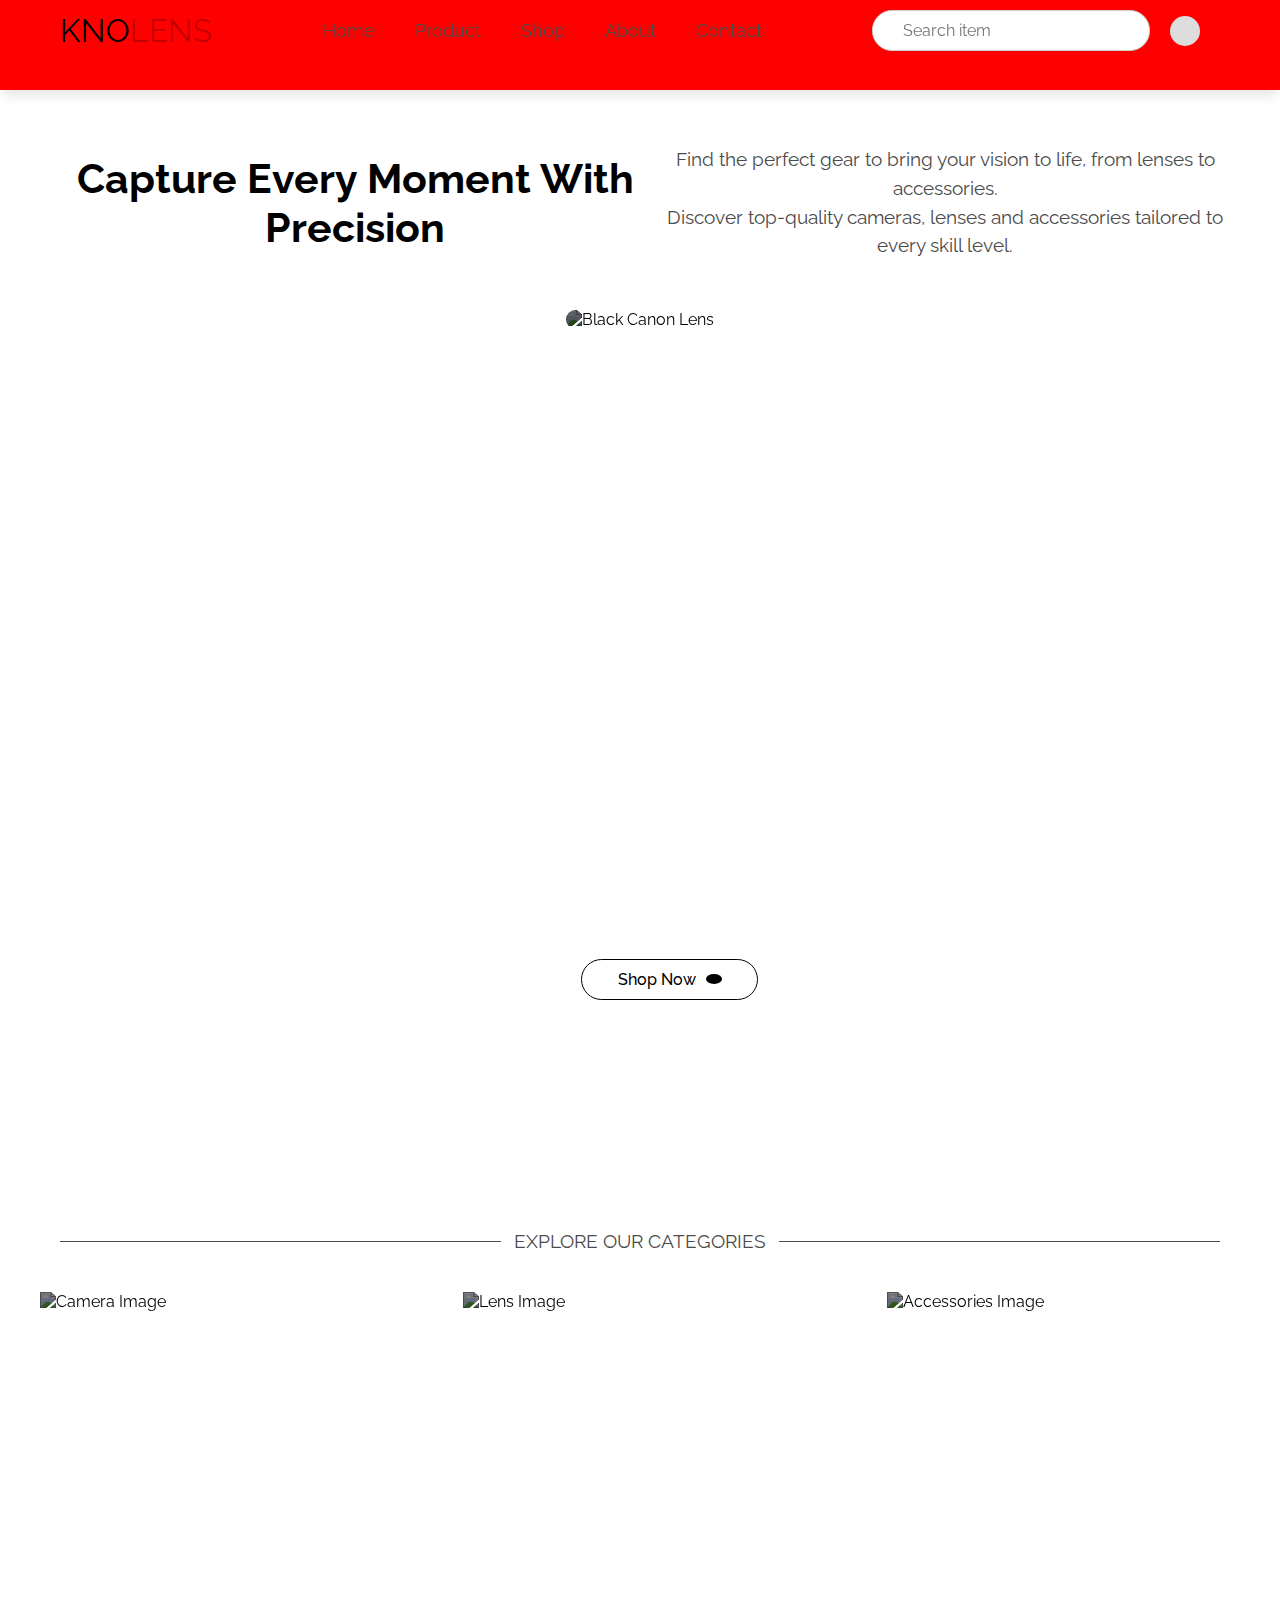
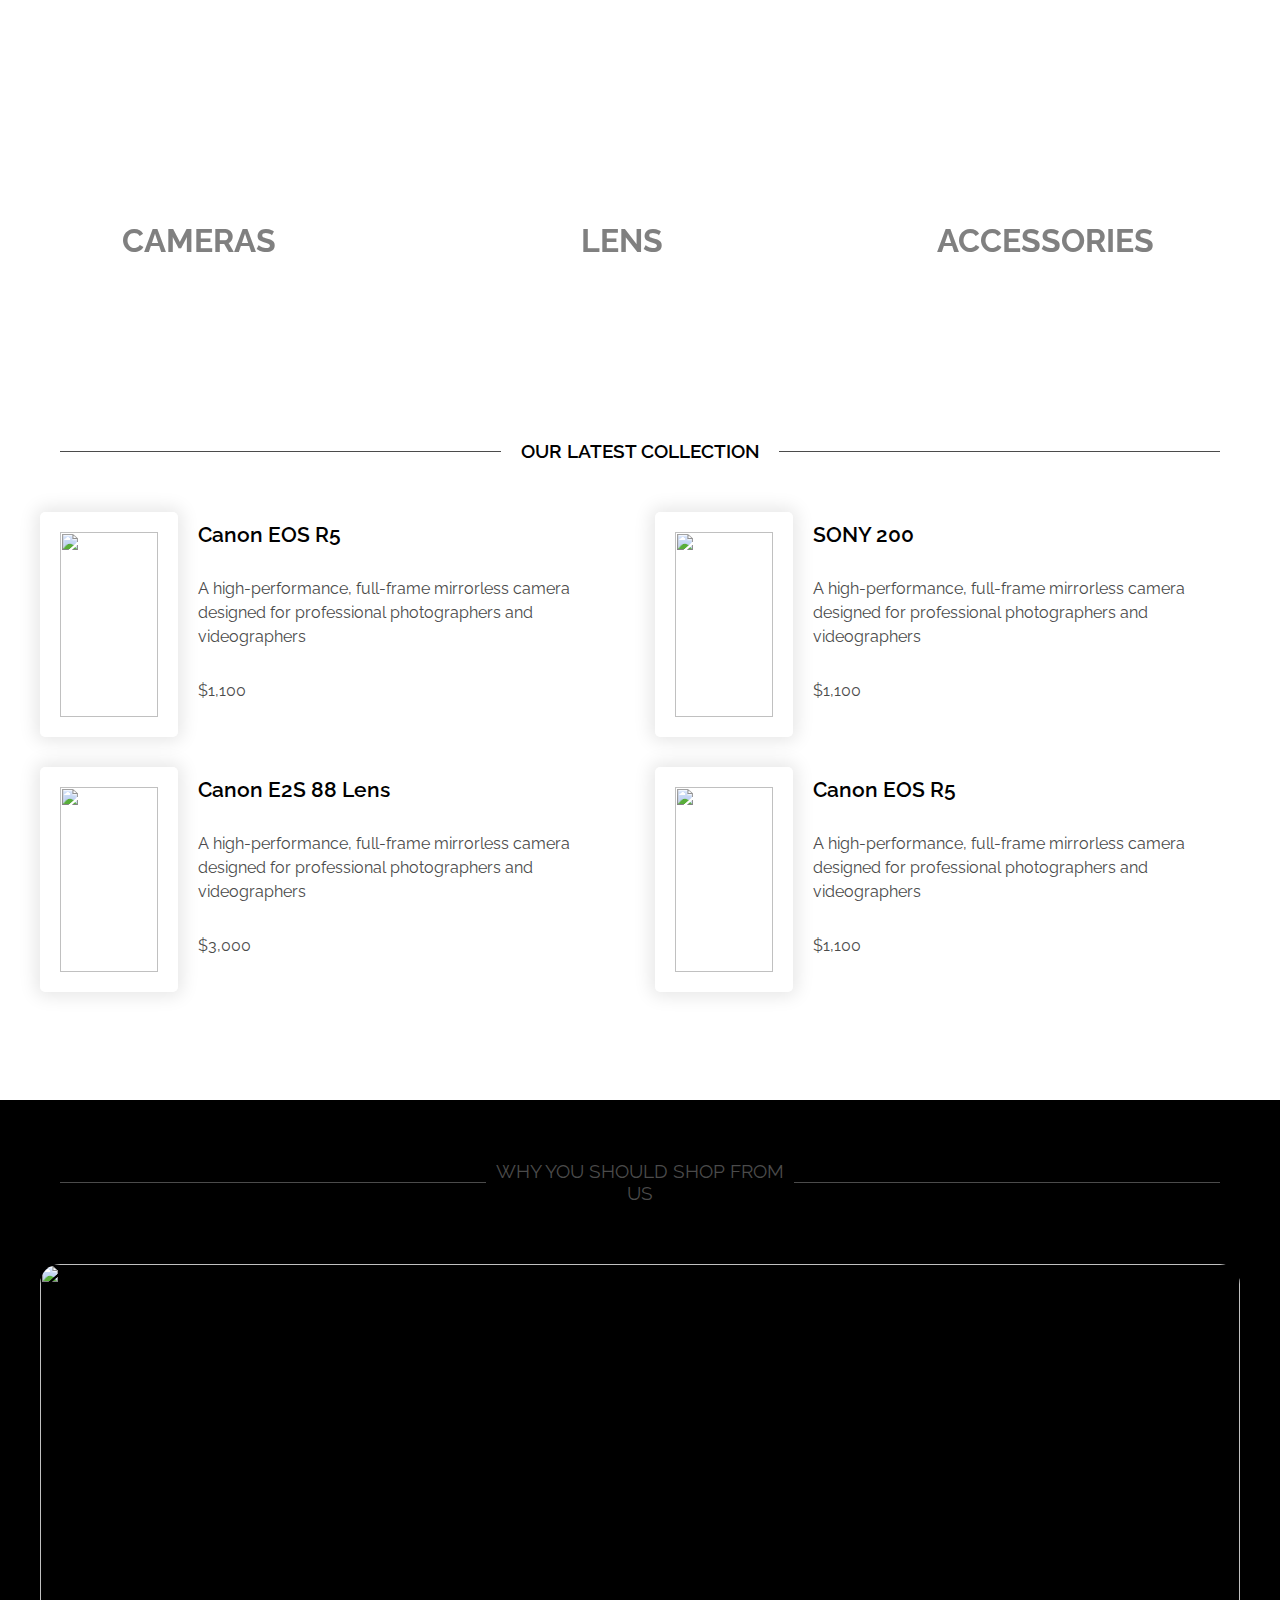
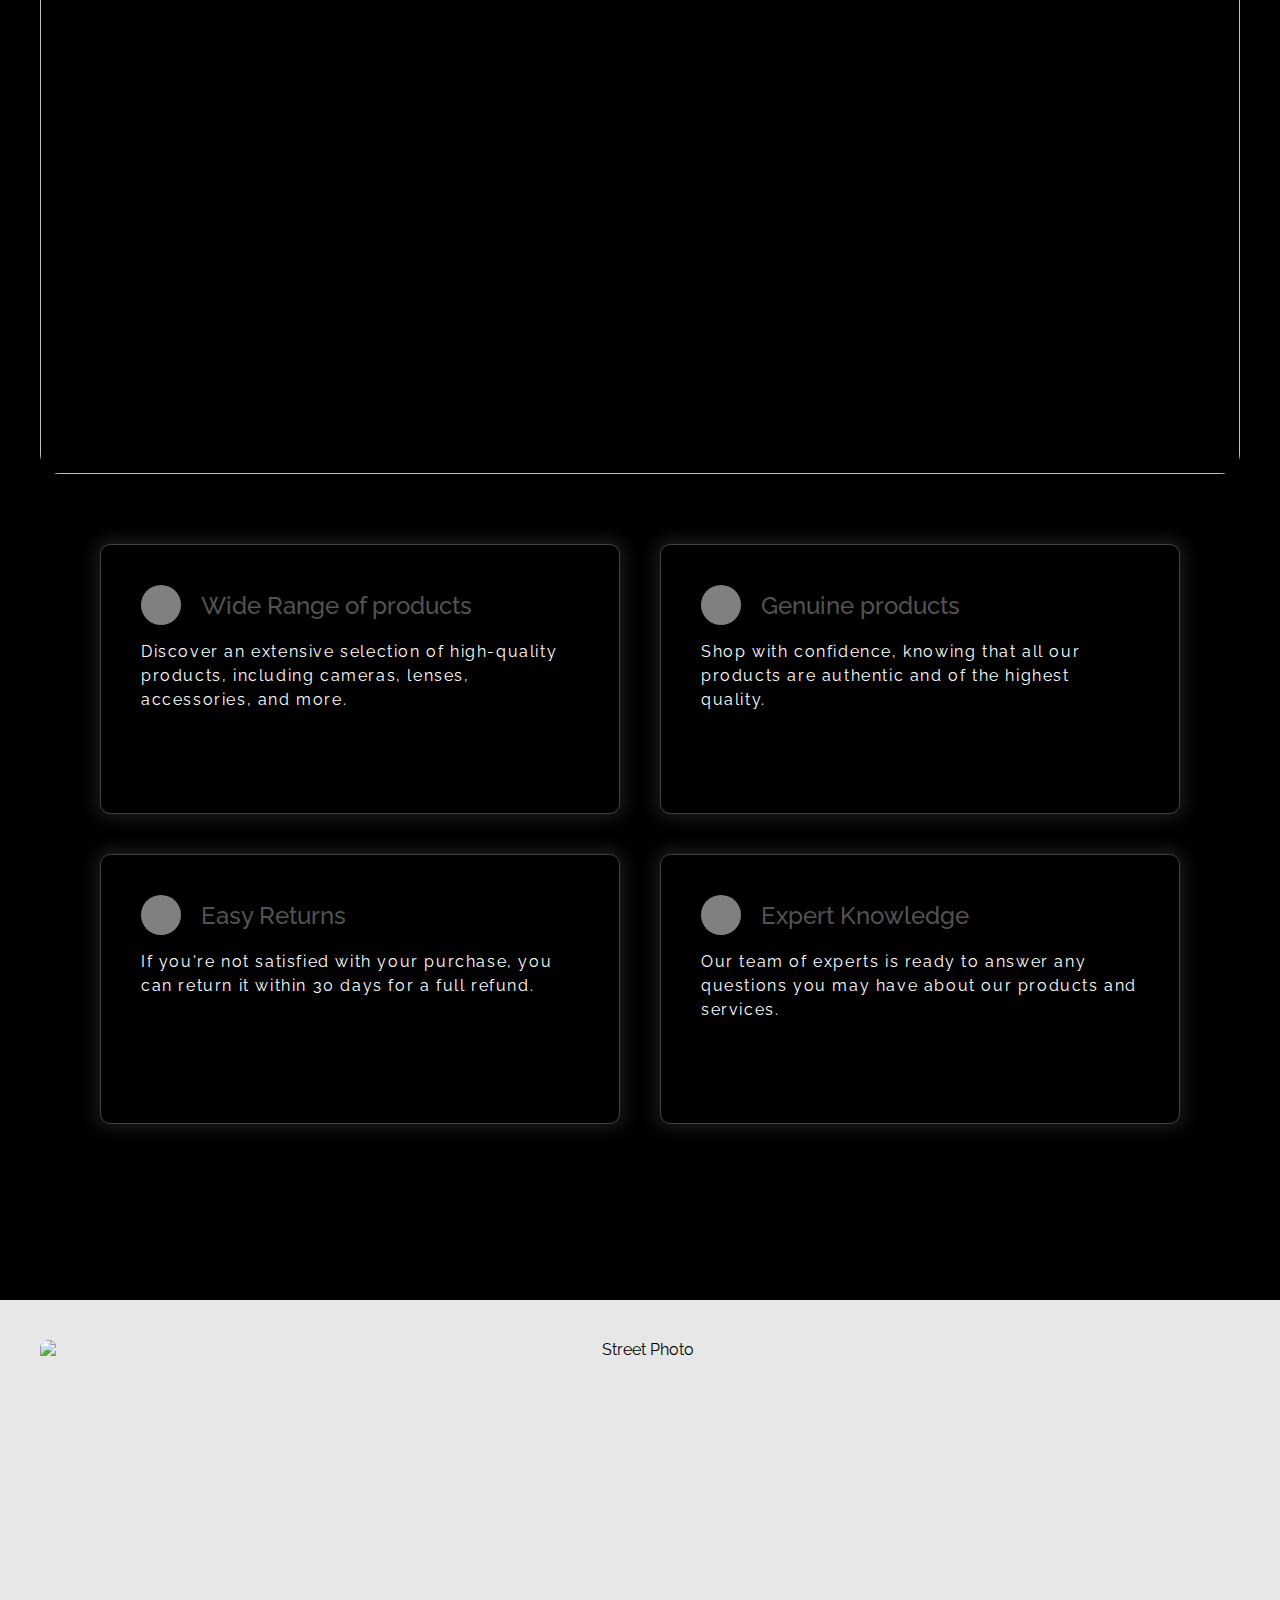
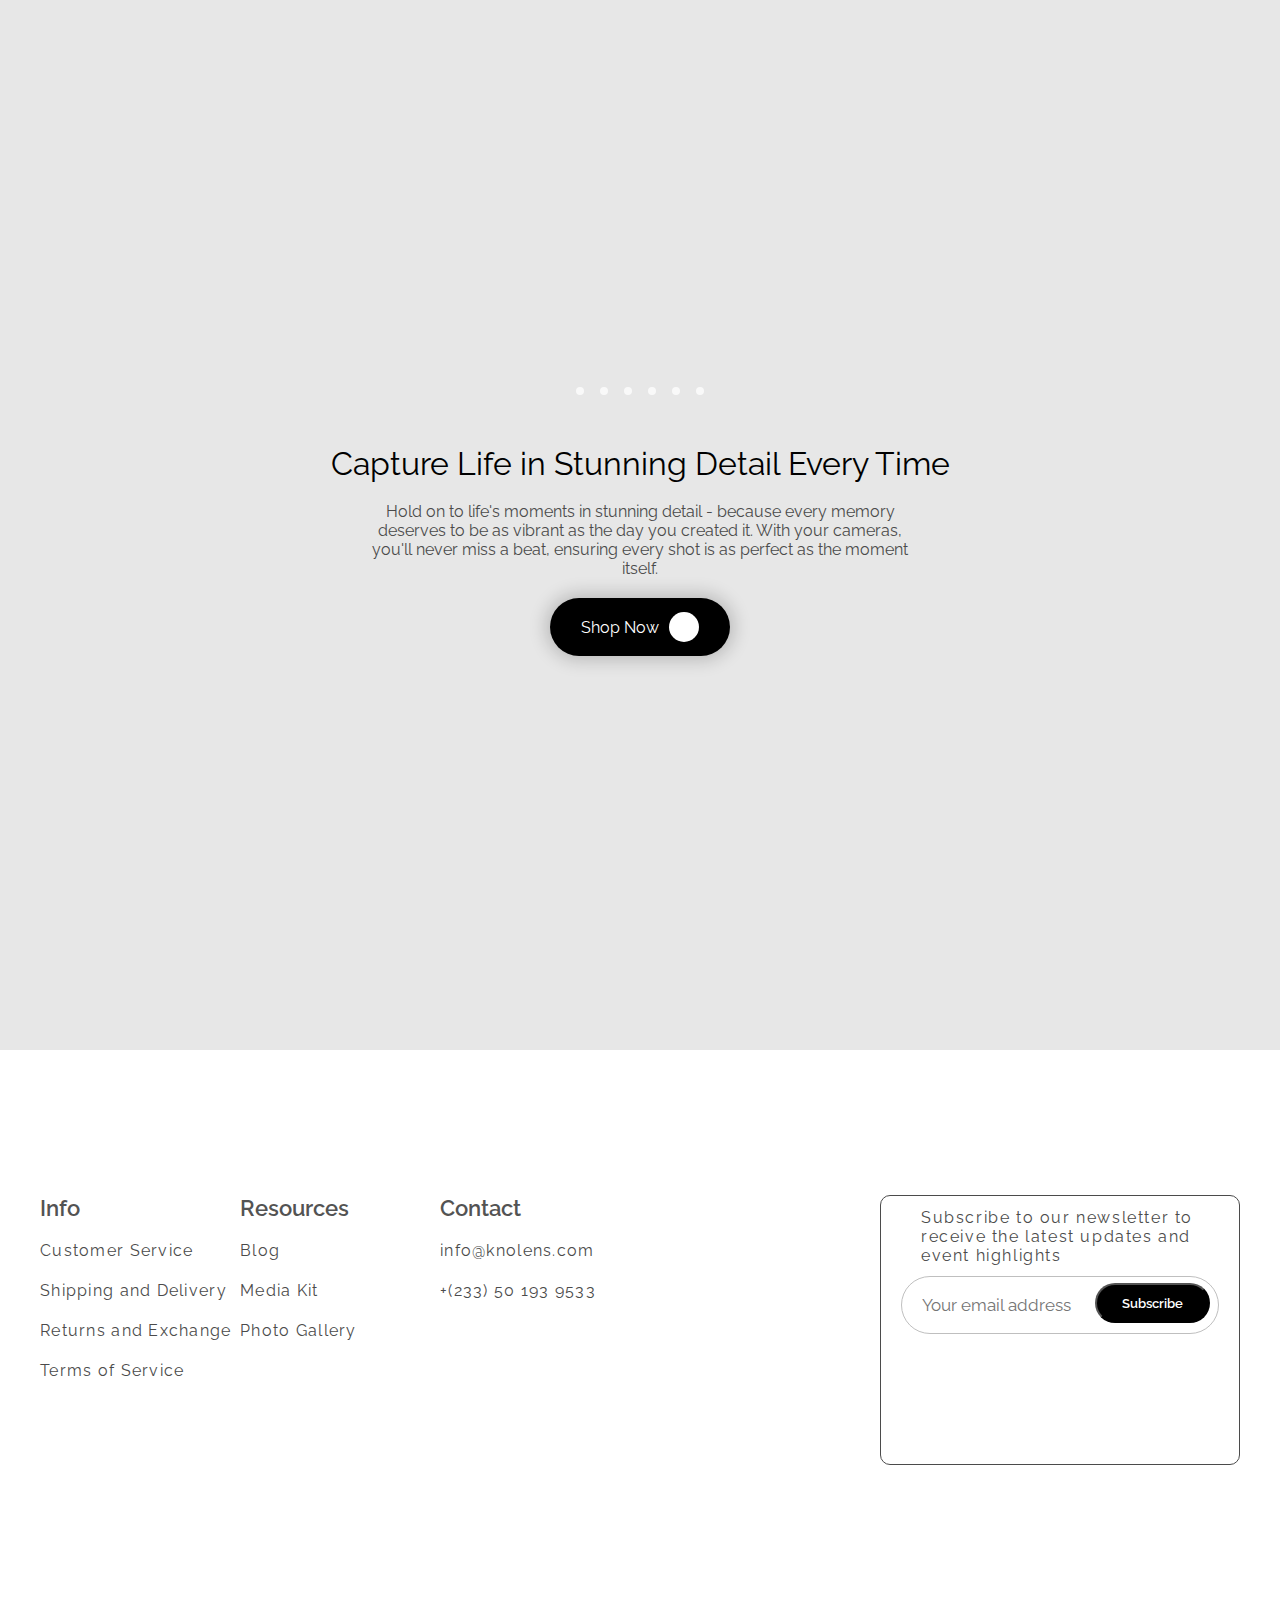
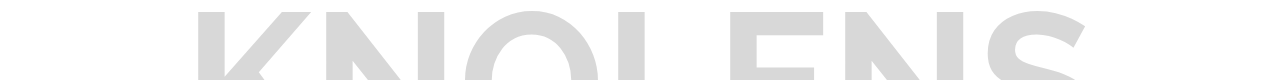
==== index.html @ 88a755f0 "Redesigned Navbar" ====
<!DOCTYPE html>
<html lang="en">
<head>
    <meta charset="UTF-8">
    <meta name="viewport" content="width=device-width, initial-scale=1.0">
    <link href="style.css" rel="stylesheet">
    <link href="mediaQuery.css" rel="stylesheet">
    <link rel="stylesheet" href="fonts/css/all.css" type="text/css">
    <link rel="preconnect" href="https://fonts.googleapis.com">
    <link rel="preconnect" href="https://fonts.gstatic.com" crossorigin>
    <link href="https://fonts.googleapis.com/css2?family=Lexend:wght@100..900&family=Raleway:ital,wght@0,100..900;1,100..900&display=swap" rel="stylesheet">
    
    <title>Knolens</title>
</head>
<body>
    
    <header>
        <nav class="header_container">
            <div class="navbar">
                <div class="logo"><a href="#">KNO<span>LENS</span></a></div>
                
                <ul class="nav-links">
                    <li><a href="#">Home</a></li>
                    <li><a href="#">Product</a></li>
                    <li><a href="#">Shop</a></li>
                    <li><a href="#">About</a></li>
                    <li><a href="#">Contact</a></li>
                </ul>

                <div class="search-user">
                    <input type="text" placeholder="Search item" class="search-bar">
                    <i class="fa fa-user" id="user" ></i>
                </div>
                
            </div>
        </nav>
    </header>

    <Main>
        <!-- Hero Section -->
         <section id="hero">
            <div class="hero">
                <div class="hero_top">
                    <h1 id="hero-header">Capture Every Moment With Precision</h1>
                    <p id="hero-paragraph">Find the perfect gear to bring your vision to life, from lenses to accessories. <br> Discover top-quality cameras, lenses and accessories tailored to every skill level.</p>
                </div>
                <div class="hero_image">
                    <img src="images/Lens_hero.jpg" alt="Black Canon Lens">
                    <div class="hero_btn">
                        <p>Shop Now</p>
                        <i class="fa-solid fa-chevron-right"></i>
                    </div>
                </div>
            </div>
         </section>

         <!-- Categories Section -->
          <section id="categories">
            <div class="categories">
                <div class="categories_top">
                    <div class="line"></div>
                    <h2>EXPLORE OUR CATEGORIES</h2>
                    <div class="line"></div>
                </div>

                <div class="categories_img">
                    <div class="category_item">
                        <img src="images/camera-resize.jpg" alt="Camera Image">
                        <div class="category_text">
                            <h3>CAMERAS</h3>
                        </div>
                    </div>
                    <div class="category_item">
                        <img src="images/lens-resize.jpg" alt="Lens Image">
                        <div class="category_text">
                            <h3>LENS</h3>
                        </div>
                    </div>
                    <div class="category_item">
                        <img src="images/accessory-resize.jpg" alt="Accessories Image">
                        <div class="category_text">
                            <h3>ACCESSORIES</h3>
                        </div>
                        
                    </div>
                </div>
            </div>
          </section>

          <section id="collection">
            <div class="collection">
                <div class="collection_top">
                    <div class="line"></div>
                    <h2>OUR LATEST COLLECTION</h2>
                    <div class="line"></div>
                </div>

                <div class="collection_grid">
                    <div class="collection_item">
                        <div class="collection_img">
                            <img src="Images/canonr5-min.png" loading="lazy"/>
                        </div>
                        
                        <div class="item_description">
                            <h2>Canon EOS R5</h2>
                            <p>A high-performance, full-frame mirrorless camera designed for professional photographers and videographers</p>
                            <p>$1,100</p>
                        </div>

                        

                    </div>
                    <div class="collection_item">
                        <div class="collection_img">
                            <img src="Images/sony200-min.png" loading="lazy"/>
                        </div>

                        <div class="item_description">
                            <h2>SONY 200</h2>
                            <p>A high-performance, full-frame mirrorless camera designed for professional photographers and videographers</p>
                            <p>$1,100</p>
                        </div>

                        
                    </div>
                    <div class="collection_item">
                        <div class="collection_img">
                            <img src="Images/canonEF-min.png" loading="lazy"/>
                        </div>

                        <div class="item_description">
                            <h2>Canon E2S 88 Lens</h2>
                            <p>A high-performance, full-frame mirrorless camera designed for professional photographers and videographers</p>
                            <p>$3,000</p>
                        </div>

                        
                    </div>
                    <div class="collection_item">
                        <div class="collection_img">
                            <img src="Images/MavicPro-min.png" loading="lazy"/>
                        </div>

                        <div class="item_description">
                            <h2>Canon EOS R5</h2>
                            <p>A high-performance, full-frame mirrorless camera designed for professional photographers and videographers</p>
                            <p>$1,100</p>
                        </div>
                    </div>
                </div>
            </div>
          </section>

          <!-- Shop from us -->
           <section id="shop">
            <div class="shop">
                <div class="shop_top">
                    <div class="line"></div>
                    <h2>WHY YOU SHOULD SHOP FROM US</h2>
                    <div class="line"></div>
                </div>
                <div class="video">
                    <img src="Images/Street_photo-resize-min.jpg" alt="" loading="lazy">
                </div>

                <div class="grid_container">
                    <div class="grid_items">
                        <div class="shop_item_header">
                            <div class="shop_item_header_icon">
                                <i class="fa-solid fa-boxes-packing"></i>
                            </div>
                            <h2>Wide Range of products</h2>
                        </div>
                        <p>Discover an extensive selection of high-quality products, including cameras, lenses, accessories, and more.</p>
                    </div>
                    <div class="grid_items">
                        <div class="shop_item_header">
                            <div class="shop_item_header_icon">
                                <i class="fa-solid fa-circle-check"></i>
                            </div>
                            <h2>Genuine products</h2>
                        </div>
                        <p>Shop with confidence, knowing that all our products are authentic and of the highest quality.</p>
                    </div>
                    <div class="grid_items">
                        <div class="shop_item_header">
                            <div class="shop_item_header_icon">
                                <i class="fa-solid fa-coins"></i>
                            </div>
                            <h2>Easy Returns</h2>
                        </div>
                        <p>If you're not satisfied with your purchase, you can return it within 30 days for a full refund.</p>
                    </div>
                    <div class="grid_items">
                        <div class="shop_item_header">
                            <div class="shop_item_header_icon">
                                <i class="fa-solid fa-lightbulb"></i>
                            </div>
                            <h2>Expert Knowledge</h2>
                        </div>
                        <p>Our team of experts is ready to answer any questions you may have about our products and services.</p>
                    </div>
                </div>
            </div>
           </section>

           <section id="">
            <div class="carousel_section">
                <div class="slider_wrapper">
                    <div class="slider">
                        <img src="Images/Street_photo-resize-min.jpg" alt="Street Photo" id="slide-1">
                        <img src="Images/full-shot-woman-posing-chair-resize-min.jpg" alt="full shot woman posing chair" id="slide-2">
                        <img src="Images/portrait-smiling-afro-american-guy-leather-jacket-resize.jpg" alt="portrait smiling afro american guy leather jacket" id="slide-3">
                        <img src="Images/fascinating-young-female-photographer-having-fun-after-photoshoot-resize-min.jpg" alt="Fascinating Young Female Photographer Having Fun After Photoshoot" id="slide-4">
                        <img src="Images/amazing-forest-sunset-resize-min.jpg" alt="Amazing Forest Sunset" id="slide-5">
                        <img src="Images/brown-wooden-dock-resize-min.jpg" alt="Brown Wooden Dock" id="slide-6">
                    </div>
                    <div class="slider_nav">
                        <a href="#slide-1"></a>
                        <a href="#slide-2"></a>
                        <a href="#slide-3"></a>
                        <a href="#slide-4"></a>
                        <a href="#slide-5"></a>
                        <a href="#slide-6"></a>
                    </div>
                </div>
                
                <div class="carousel_header">
                    <h2>Capture Life in Stunning Detail Every Time</h2>
                </div>
                <div class="carousel_content">
                    <p>Hold on to life's moments in stunning detail - because every memory deserves to be as vibrant as the day you created it. With your cameras, you'll never miss a beat, ensuring every shot is as perfect as the moment itself.</p>
                </div>
                <div class="carousel_btn">
                    <p>Shop Now</p>
                        <i class="fa-solid fa-chevron-right"></i>
                </div>
            </div>
           </section>
    </Main>

    <Footer>
        <div class="footer">
            <div class="footer_content">
                <div class="footer_links">
                    <div id="info" class="fl">
                        <h2>Info</h2>
                        <ul>
                            <li><a href="">Customer Service</a></li>
                            <li><a href="">Shipping and Delivery</a></li>
                            <li><a href="">Returns and Exchange</a></li>
                            <li><a href="">Terms of Service</a></li>
                        </ul>
                    </div>
                    <div id="resources" class="fl">
                        <h2>Resources</h2>
                        <ul>
                            <li><a href="">Blog</a></li>
                            <li><a href="">Media Kit</a></li>
                            <li><a href="">Photo Gallery</a></li>
                        </ul>
                    </div>
                    <div id="contact" class="fl">
                        <h2>Contact</h2>
                        <ul>
                            <li><a href="">info@knolens.com</a></li>
                            <li><a href="">+(233) 50 193 9533</a></li>
                        </ul>
                    </div>
                </div>

                <div class="footer_right">
                    <div class="subscribe">
                        <div class="subscribe_top">
                            <i class="fa-solid fa-bell"></i>
                            <p>Subscribe to our newsletter to receive the latest updates and event highlights</p>
                        </div>
                        <div class="subscribe_input">
                            <input type="text" placeholder="Your email address">
                            <button>Subscribe</button>
                        </div>
                    </div>
                    <div class="social">
                        <i class="fa-brands fa-facebook"></i>
                        <i class="fa-brands fa-instagram"></i>
                        <i class="fa-brands fa-x"></i>
                        <i class="fa-brands fa-telegram"></i>
                    </div>
                </div>

                <div class="footer_logo">
                    <h1>KNOLENS</h1>
                </div>
            </div>

            
        </div>
    </Footer>
    
</body>

<script src="script.js"></script>
</html>
---- style.css ----
*{
    box-sizing: border-box;
    margin: 0;
    padding: 0;
    font-family: 'Raleway', sans-serif;
    font-style: normal;
    text-decoration: none;
    
}

body{
    scroll-behavior: smooth;
    transition: .4s ease-in-out;
}

.darkMode{
    background-color: #000000;
    color: #fff;
}

:root{
    --primary-color: #4b4b4b;
    --secondary-color: #000000;
    --icon-background-color: #e2e2e290;
}

.header_container{
    width: 100%;
    height: 10vh;
    padding: 10px;
    box-shadow: 0px 9px 11px -3px rgba(0,0,0,0.1);
    position: fixed;
    z-index: 10;
    background-color: #e3e3e30f;
    backdrop-filter: blur(50px);
}

.navbar {
    display: flex;
    align-items: center;
    justify-content: space-between;
    padding: 10px 20px;
    color: #000;
}

.logo {
    font-size: 2rem;
}

.logo a{
    color: #000;
}

.logo span{
    color: #c50000;
}

.nav-links {
    list-style: none;
    display: flex;
    gap: 40px;
    
}

.nav-links li a {
    text-decoration: none;
    color: var(--primary-color);
    font-size: 1.1rem;
    transition: color 0.3s;
    position: relative;
}

.nav-links li a::after{
    content: '';
    position: absolute;
    width: 0;
    height: 1.5px;
    left: 0;
    bottom: -5px;
    transition: width .5s ease-in-out;
    background-color: var(--secondary-color);
}

.nav-links li a:hover::after {
    width: 100%;
}

.search-user {
    display: flex;
    align-items: center;
    gap: 20px;
    width: 30%;
}

.search-bar {
    padding: 10px 30px;
    font-size: 1rem;
    border: 1px solid #ccc;
    border-radius: 20px;
    width: 80%;
}

.search-bar:focus {
    outline: none;
    border-color: #000000;
}

.search-user i{
    background-color: rgb(221, 221, 221);
    width: 30px;
    height: 30px;
    display: flex;
    align-items: center;
    justify-content: center;
    border-radius: 50%;
}


/**************************** Hero Section *************************/

.hero{
    height: 130vh;
    width: 100%;
    padding: 50px;
    padding-top: 15vh;
    text-align: center;
    background-color: #ffffff;
    transition: background-color 0.5s ease-in-out;
}

.hero_top{
    display: flex;
    align-items: center;
    justify-content: space-between;
    padding: 10px 0;
}

.hero_top h1{
    font-size: 41px;
    color: var(--secondary-color);
}

.hero_top p{
    font-size: 19px;
    color: var(--primary-color);
    line-height: 1.8rem;
}

.hero_image{
    width:100%;
    height: 100%;
    margin-top: 40px;
    border-radius: 20px;
    filter: brightness(100%);
    text-align: center;
}

.hero_image img{
    width: 100%;
    height: 80%;
    object-fit: cover;
    border-radius: 20px;
    filter: brightness(40%);
}

.hero_btn{
    padding: 10px 10px;
    border-radius: 30px;
    background-color: white;
    display: flex;
    align-items: center;
    gap: 10px;
    border: 1px solid black;
    width: 10%;
    justify-content: center;
    position: absolute;
    left: 45%;
    bottom: 30%;
    cursor: pointer;
    transition: .4s ease-in-out;
}

.hero_btn p{
    font-weight: 500;
}

.hero_btn i{
    background-color: #000000;
    padding: 5px 8px;
    border-radius: 50%;
    color: white;
    
}

.hero_btn:hover{
    background: transparent;
    color: white;
    border: 2px solid #ffffff;
    transform: scale(1.1);
}

/* Categories */

.categories{
    height: 90vh;
    width: 100%;
    padding: 40px;
    animation: appear linear;
    animation-timeline: view();
    animation-range: entry 0% cover 40%;
}

@keyframes appear{
    from{
        opacity: 0;
        scale: 0.5;
    }
    to{
        opacity: 1;
        scale: 1;
    }
}

.categories_top, .collection_top, .shop_top{
    display: flex;
    align-items: center;
    justify-content: space-between;
    padding: 20px;
}

.line{
    background-color: var(--primary-color);
    height: 1px;
    width: 38%;
}

.categories h2, .collection_top h2, .shop_top h2{
    font-size: 19px;
    font-weight: 400;
    color: var(--primary-color);
    text-align: center;
}

.categories_img{
    display: flex;
    align-items: center;
    justify-content: space-between;
    gap: 70px;
    margin-top: 20px;
   
}

.category_item{
    width: 100%;
    height: 70vh;
    transition: ease-in-out .4s;
    filter: brightness(50%);
    cursor: pointer;
    position: relative;
}

.category_item img{
    width: 100%;
    height: 100%;
    object-fit: cover;
    position: relative;
    transition: .3s ease-in-out;
}

.category_item img:hover{
    border-radius: 10px;
}

.category_item:hover{
    transform: scale(1);
    filter: none;
    box-shadow: 0px 0px 18px 4px rgba(0,0,0,0.1);
    border-radius: 20px;
}

.category_text{
    display: flex;
    align-items: center;
    width: 10%;
    justify-content: center;
    position: absolute;
    left: 45%;
    bottom: 10%;
    transform: translate(-50%);
    color: #ffffff;

}

.category_text h3{
    filter: none;
    font-size: 2rem;
}

/* COLLECTION */

.collection{
    height: 80vh;
    width: 100%;
    padding: 40px;
}

.collection_top h2{
    display: flex;
    align-items: center;
    font-weight: 600;
    color: var(--secondary-color)
}

.collection_grid{
    display: grid;
    grid-template-columns: repeat(2, 1fr);
    gap: 30px;
    margin-top: 30px;
}

.collection_item{
    display: flex;
    cursor: pointer;
    transition: .3s ease-in-out;;
}

.collection_item:hover{
    filter: brightness(90%);
    background-color: #77777714;
    border-radius: 10px;
}

.collection_img{
    width: 40%;
    height: 25vh;
    background-color: #ffffff;
    padding: 20px;
    box-shadow: 0px 0px 18px 4px rgba(0,0,0,0.1);   
    border-radius: 5px;
}

.collection_item img{
    width: 100%;
    height: 100%;
    object-fit: contain;   
}

.item_description{
    display: flex;
    flex-direction: column;
    gap: 30px;
    padding: 10px 10px 10px 20px;
}

.item_description h2{
    font-size: 21px;
    font-weight: 600;
    color: var(--secondary-color)
}

.item_description p{
    font-size: 16px;
    color: var(--primary-color);
    line-height: 1.5rem;
}

/* SHOP */
.shop{
    height: 200vh;
    width: 100%;
    padding: 40px;
    background-color: #000000;
}

.video{
    width:100%;
    height: 90vh;
    margin-top: 40px;
    border-radius: 20px;
    filter: brightness(100%);
}

.video img{
    width: 100%;
    height: 100%;
    object-fit: cover;
   
    border-radius: 20px;
}

.grid_container{
    display: grid;
    grid-template-columns: repeat(2, 1fr);
    gap: 40px;
    padding: 30px 60px;
    margin-top: 40px;
}

.grid_items{
    padding: 40px;
    width: 100%;
    height: 30vh;
    border-radius: 10px;
    box-shadow: 0px 0px 18px 4px #cbcbcb24;
    border: 1px solid #ffffff42;
}

.shop_item_header{
    display: flex;
    align-items: center;
    gap: 20px
}

.shop_item_header_icon{
    background-color: var(--icon-background-color);
    display: inline-flex;
    align-items: center;
    justify-content: center;
    width: 40px;
    height: 40px;
    border-radius: 50%;
}

.shop_item_header_icon i{
    color: var(--secondary-color);
    font-size: 18px;
}

.shop_item_header h2{
    color: #535353;
    font-weight: 500;
}

.grid_items p{
    font-size: 16px;
    color: #ffffff;
    line-height: 1.5rem;
    letter-spacing: 0.1rem;
    margin-top: 15px;
}

.carousel_section{
    padding: 40px;
    width: 100%;
    height: 150vh;
    background-color: #c5c5c56a;
    text-align: center;
}

.slider_wrapper{
    position: relative;
    max-width: 80rem;
    margin: 0 auto;
}

.slider{
    display: flex;
    aspect-ratio: 16 / 9;
    overflow-x: auto;
    scroll-snap-type: x mandatory;
    scroll-behavior: smooth;
    border-radius: 0.5rem;
}
.slider::-webkit-scrollbar {
    display: none;
}

.slider img{
    flex: 1 0 100%;
    scroll-snap-align: start;
    object-fit: cover;
    transition: .5s ease;
}

.slider_nav{
    display: flex;
    column-gap: 1rem;
    position: absolute;
    bottom: 1.25rem;
    left: 50%;
    transform: translateX(-50%);
    z-index: 1;
}

.slider_nav a{
    width: 0.5rem;
    height: 0.5rem;
    border-radius: 50%;
    background-color: #fff;
    opacity: 0.75;
    transition: opacity ease 250ms;
}

.slider_nav a:hover{
    opacity: 1;
}
.carousel_header{
    margin-top: 30px;
}

.carousel_header h2{
    font-weight: 400;
    font-size: 2rem;
}

.carousel_content{
    margin-top: 30px;
    width: 50%;
    margin: auto;
    padding: 20px;
}

.carousel_content p{
    font-size: 1rem;
    color: var(--primary-color);
}

.carousel_btn{
    border-radius: 30px;
    background-color: #000000;
    display: flex;
    align-items: center;
    gap: 10px;
    width: 15%;
    margin: auto;
    justify-content: center;
    padding: 14px 0px;
    cursor: pointer;
    box-shadow: 0px 0px 18px 4px rgba(0,0,0,0.2);
    transition: .4s ease-in-out;
    color: #ffffff;
}

.carousel_btn i{
    background-color: #fff;
    height: 30px;
    width: 30px;
    display: inline-flex;
    align-items: center;
    justify-content: center;
    border-radius: 30px;
    color: #000000;
}

.carousel_btn p{
    color: #ffffff;
}

.carousel_btn:hover{
    background-color: rgb(68, 68, 68);
}


/* FOOTER */
.footer{
    width: 100%;
    height: 70vh;
    padding: 100px 40px;
    background-color: #ffffff;
    overflow: hidden;  
    position: relative; 
    transition: background-color 0.5s ease-in-out;
}

.footer_content{
    display: flex;
    align-items: center;
    justify-content: space-between;
}

.footer_links{
    display: flex;
    align-items: center;
    justify-content: space-evenly;
    width: 50%;
    height: 40vh;
}

.fl{
    display: flex;
    flex-direction: column;
    gap: 10px;
    width: 100%;
    height: 30vh;
}

.fl h2{
    font-size: 22px;
    color: #535353;
    font-weight: 600;
}

.fl ul{
    width: 100%;
    height: 100%;
}

.fl ul li{
    list-style-type: none;
}

.fl ul li a{
    text-decoration: none;
    color: var(--primary-color);
    letter-spacing: 0.08rem;
    line-height: 2.5rem;
    transition: .3s ease-in-out;
}

.fl ul li a:hover{
    color: #000000;
    margin-left: 10px;
}

.footer_right{
    width: 30%;
    height: 30vh;
    border: 1px solid var(--primary-color);
    border-radius: 10px;
    padding: 20px;
}

.subscribe_top{
    display: flex;
    gap: 20px;
    height: 40px;
    align-items: center;
}

.subscribe_top i{
    font-size: 20px;
}

.subscribe_top p{
    color: var(--primary-color);
    letter-spacing: 0.1rem;
}

.subscribe_input{
    height: 60px;
    padding: 20px 0;
    margin: auto;
    width: 100%;
    height: 80px;
}

.subscribe_input input{
    width: 100%;
    padding: 18px 20px;
    border-radius: 30px;
    border: 1px solid #bfbfbf;
    position: relative;
    font-size: 17px;
}

.subscribe_input button{
    position: absolute;
    right: 70px;
    padding: 10px 25px;
    border-radius: 30px;
    background-color: var(--secondary-color);
    color: white;
    font-weight: 600;
    margin-top: 7px;
    transition: .5s ease-in-out;
    cursor: pointer;
}

.subscribe_input button:hover{
    background-color: #ffffff;
    color: var(--secondary-color);
}

.social{
    width: 100%;
    text-align: right;
    margin-top: 20px;
}

.social i{
    margin-left: 20px;
    font-size: 25px;
    color: var(--primary-color);
    cursor: pointer;
}

.social i:hover{
    color: #000000;
}

.footer_logo {
    display: flex;
    justify-content: center;
    align-items: center;
    position: absolute;
    top: 100%;
    left: 50%;
    transform: translate(-50%, -50%);
}

.footer_logo h1 {
    font-size: 12rem;
    color: #41414135;
    margin: 0;
    text-align: center;
}

@media (prefers-color-scheme:light){

}
---- mediaQuery.css ----
/* 
@media (prefers-color-scheme:dark){
    body{
        background-color: #000000;
    }
    .logo h2{
        color: #ffffff;
    }

    .account i{
        color: var(--icon-background-color);
    }

    .header_container .nav_links ul li a::after{
        background-color: var(--icon-background-color);
    }

    .hero{
        background-color: #000000;
    }

    .hero h1{
        color: #d6d6d6;
    }

    .categories{
        background-color: #000000;
    }

    .grid_items{
        box-shadow: 0px 0px 18px 4px rgba(203, 203, 203, 0.195);
    }

    .collection_top h2{
        color: var(--icon-background-color);
    }

    .collection_item:hover{
        filter: brightness(90%);
        background-color: #f6f6f622;
        border-radius: 10px;
    }

    .item_description h2{
        color: #d6d6d6;
    } 

    .subscribe_top i{
        color: #ffffff;
    }

    .social i:hover{
        color: #ffffff;
    }

    .footer{
        background-color: #000000;
    }

} */


@media only screen and (max-width: 1520px){
    .header_container{
        padding: 0 40px;
        background-color: red;
    }
    .searchBar{
        display: flex;
        align-items: center;
        justify-content: center;
    }
    .hero_btn{
        width: 15%;
    }
}

@media only screen and (max-width: 1100px){
    .header_container{
        padding: 30px;
        background-color: yellow;
    }

    .searchBar{
        display: flex;
        align-items: center;
        justify-content: center;
        width: 100%;
        padding: 0 20px;
    }
    .hero_btn{
        width: 19%;
    }
}

@media only screen and (max-width: 900px){

    .hamburger{
        display: block;
        cursor: pointer;
    }
    .hamburger .line{
        width: 25px;
        height: 2px;
        background: var(--primary-color);
        margin: 6px;
       margin-right: 0;
    }

    /* .hidden{
        display: none
    } */

    /* .header_right{
        display: none;
    }    */

    .searchBar{
        display: none;
    }

    .account{
        display: none;
    }



    .header_right{
        background-color: blue;
        width: 1%;
    }


    .nav_links{
        position: absolute;
        top: 70px;
        left: 0;
        right: 0;
        width: 100vw;
        background-color: rgba(223, 193, 193, 0.668);
        transition: .3s ease-in-out;
        height: 450px;
        display: flex;
    }

    .nav_links ul{
        display: flex;
        flex-direction: column;
    }
    
}

@media (max-width: 768px) {
    .nav-links {
        display: none;
    }

    .search-user {
        flex-grow: 1;
        justify-content: flex-end;
    }
}
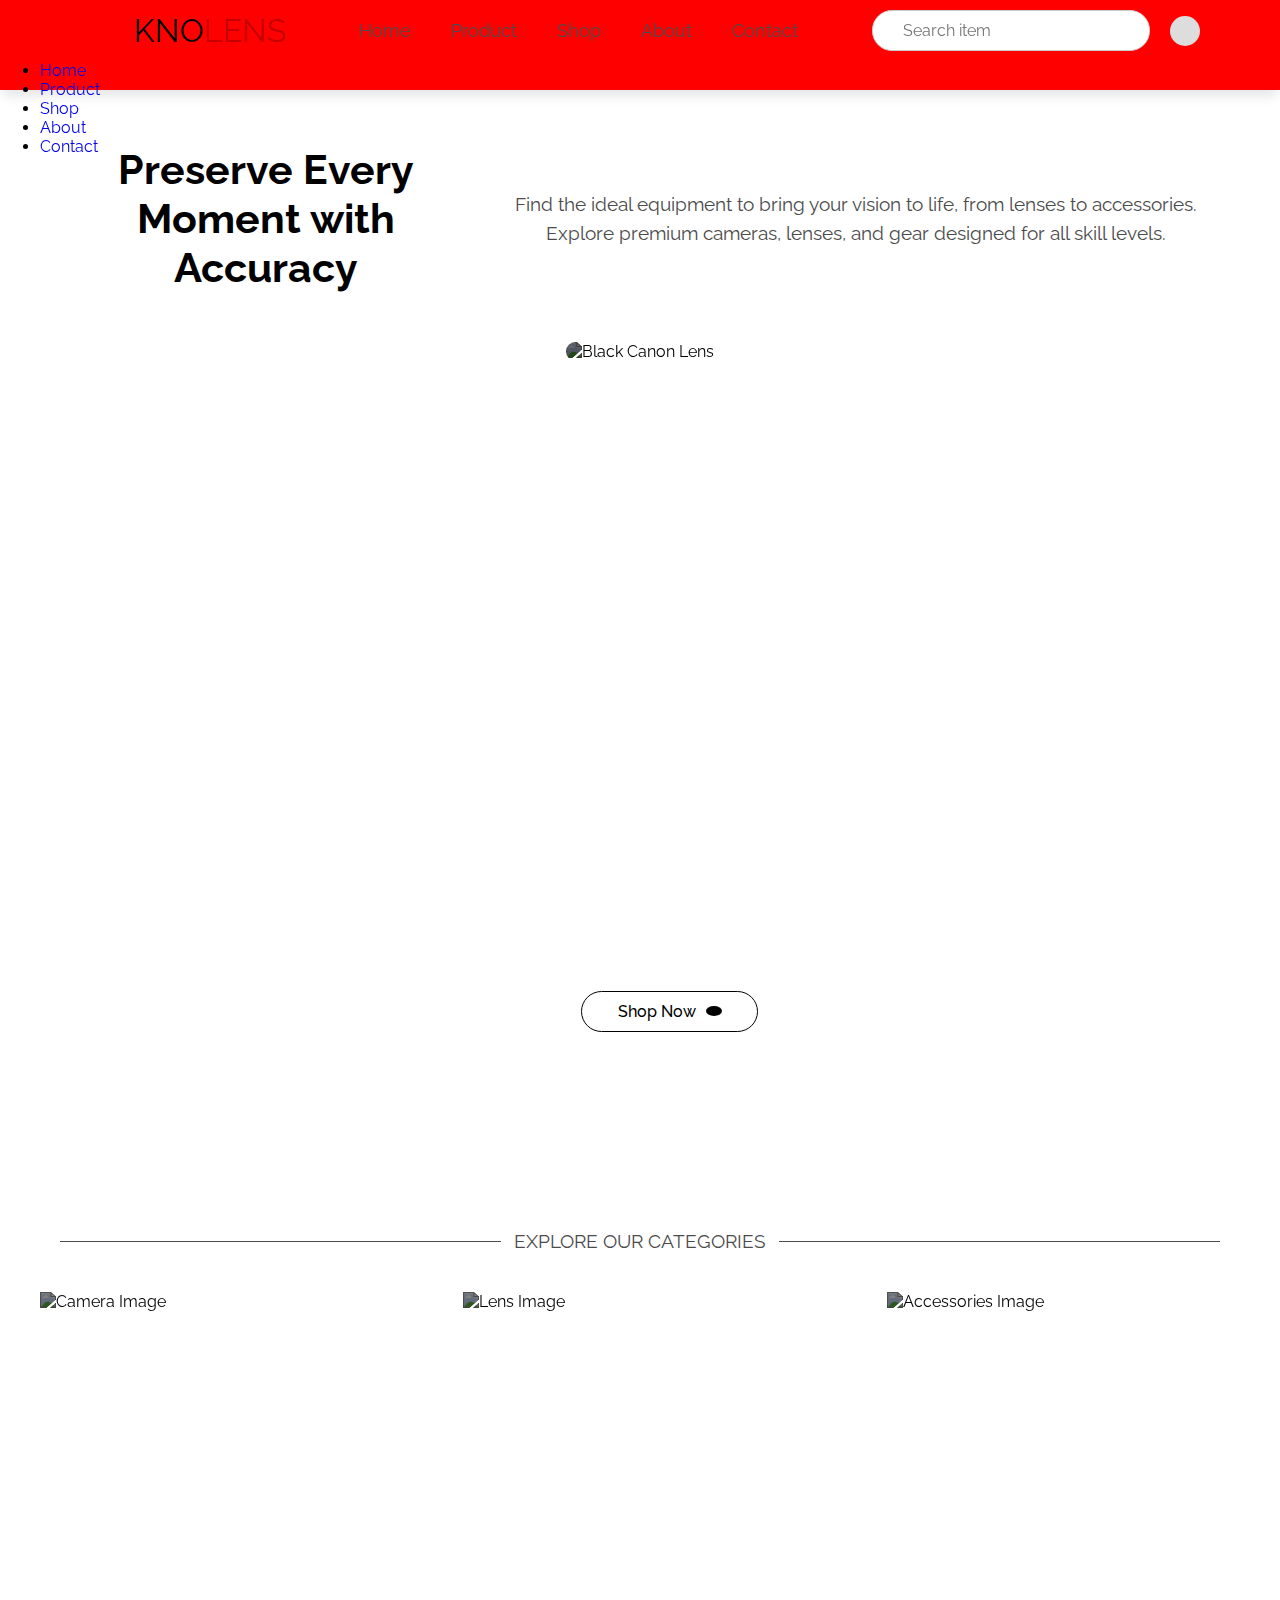
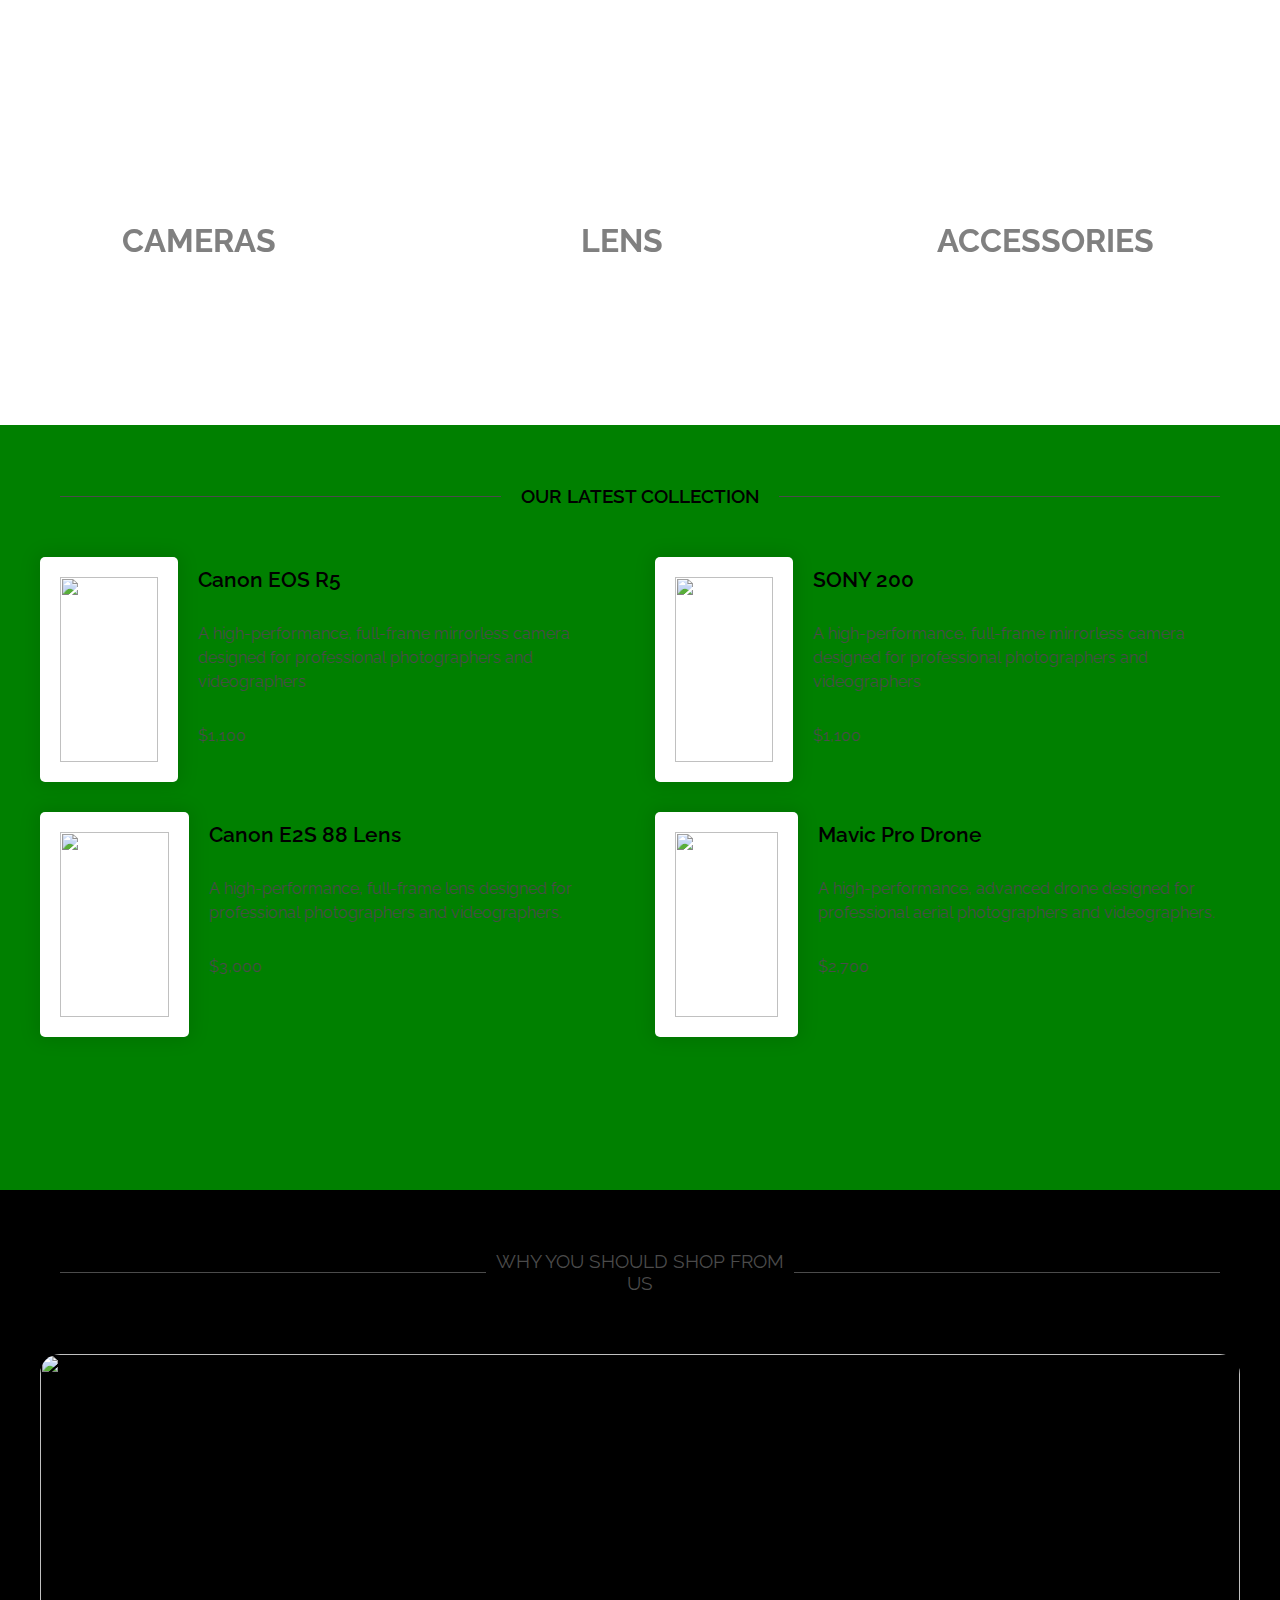
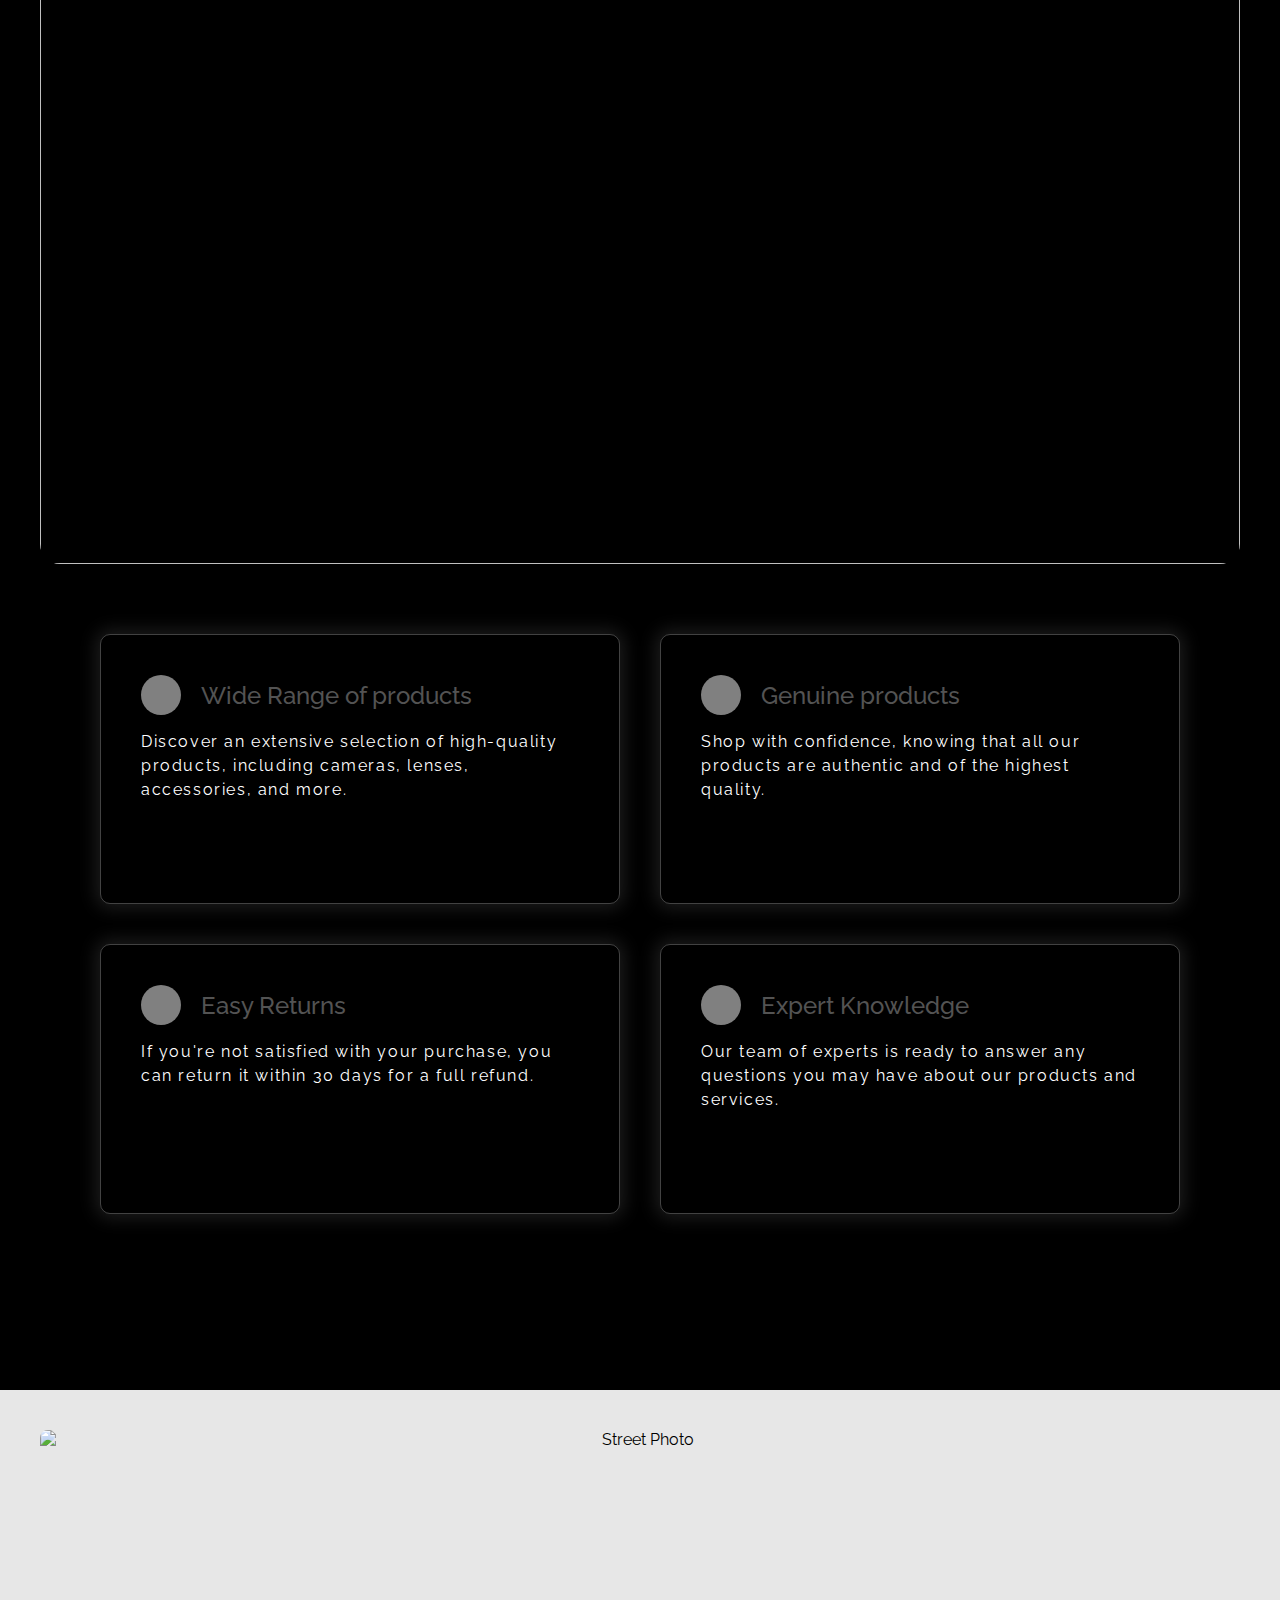
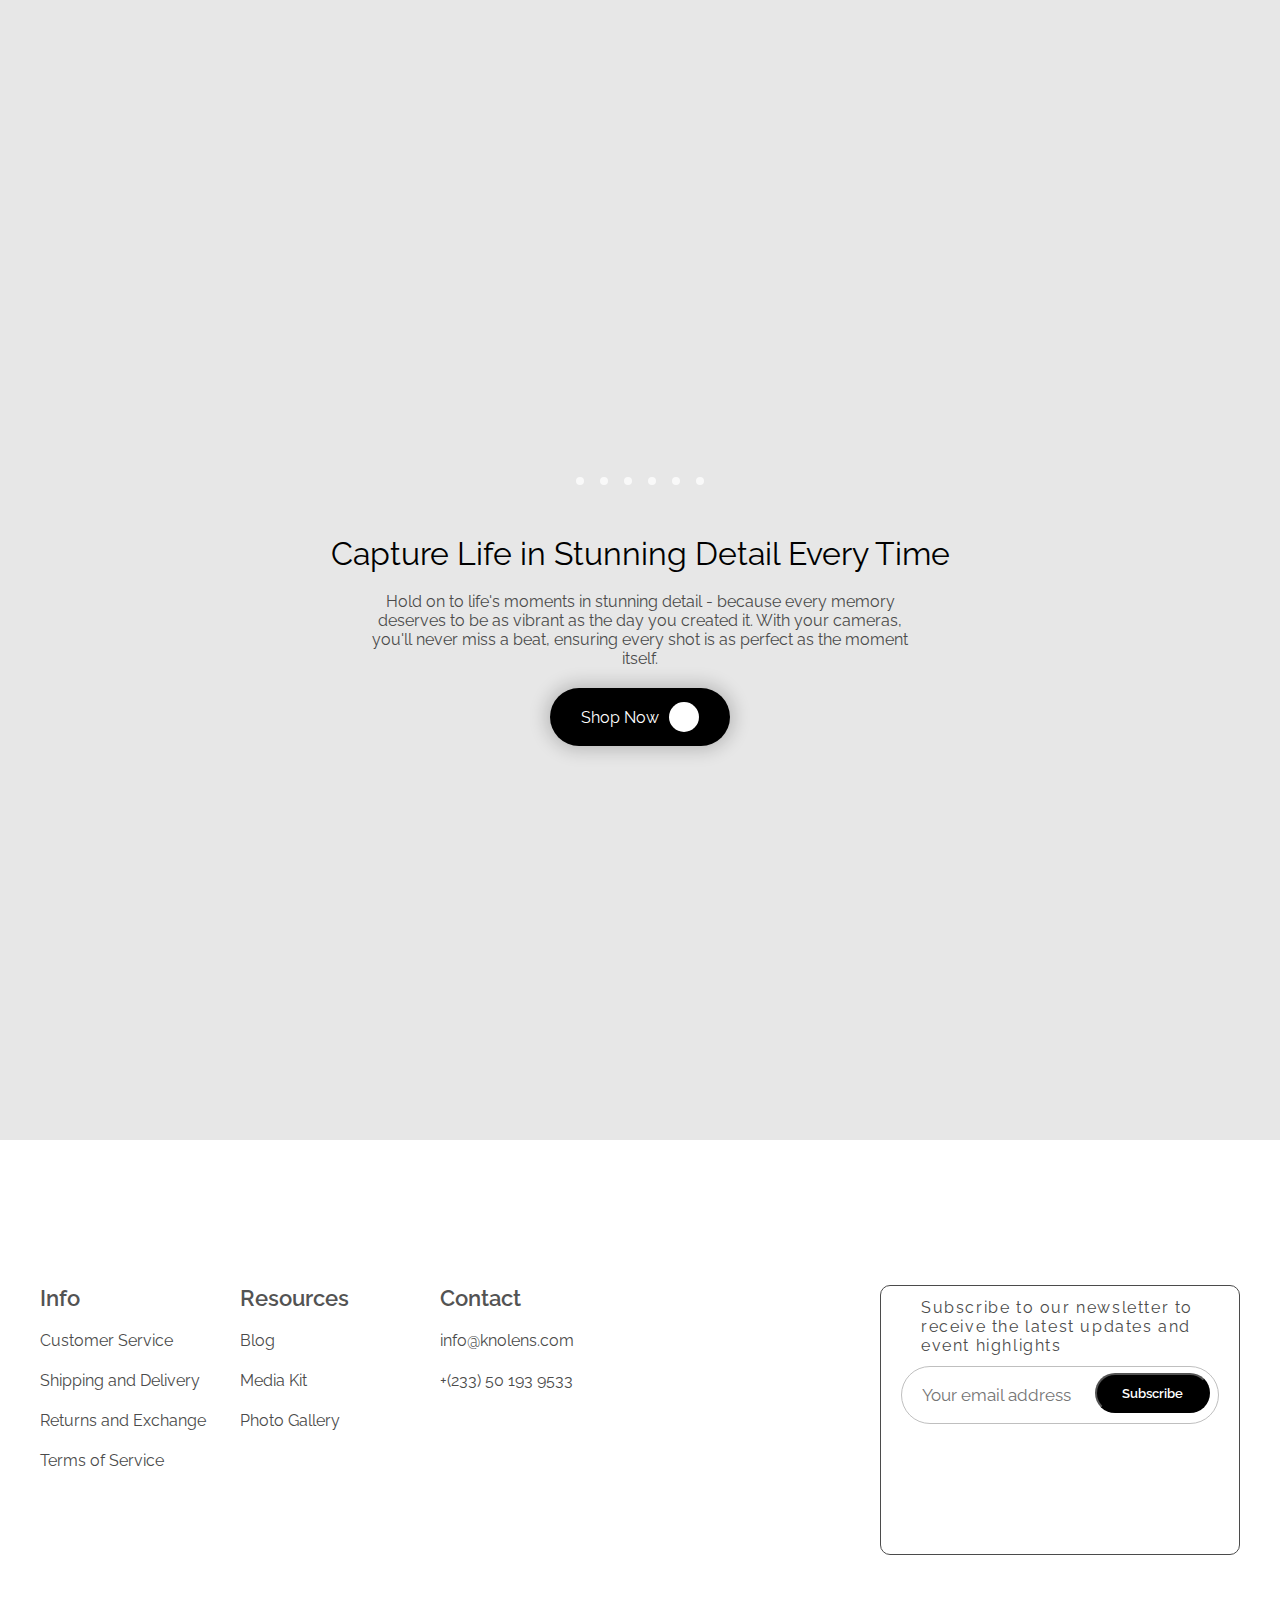
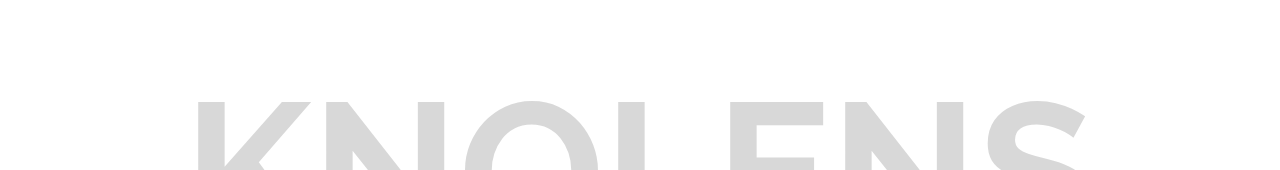
==== commit a3d3719e: "Fixed bugs" ====
--- a/index.html
+++ b/index.html
@@ -17,6 +17,9 @@
     <header>
         <nav class="header_container">
             <div class="navbar">
+                <div class="hamburger" id="hamburger">
+                    <i class="fa-solid fa-bars"></i>
+                </div>
                 <div class="logo"><a href="#">KNO<span>LENS</span></a></div>
                 
                 <ul class="nav-links">
@@ -33,6 +36,16 @@
                 </div>
                 
             </div>
+
+            <div class="side_menu hide">
+                <ul>
+                    <li><a href="#">Home</a></li>
+                    <li><a href="#">Product</a></li>
+                    <li><a href="#">Shop</a></li>
+                    <li><a href="#">About</a></li>
+                    <li><a href="#">Contact</a></li>
+                </ul>
+            </div>
         </nav>
     </header>
 
@@ -41,8 +54,9 @@
          <section id="hero">
             <div class="hero">
                 <div class="hero_top">
-                    <h1 id="hero-header">Capture Every Moment With Precision</h1>
-                    <p id="hero-paragraph">Find the perfect gear to bring your vision to life, from lenses to accessories. <br> Discover top-quality cameras, lenses and accessories tailored to every skill level.</p>
+                    <h1 id="hero-header">Preserve Every Moment with Accuracy</h1>
+                    <p id="hero-paragraph">Find the ideal equipment to bring your vision to life, from lenses to accessories.
+                        Explore premium cameras, lenses, and gear designed for all skill levels.</p>
                 </div>
                 <div class="hero_image">
                     <img src="images/Lens_hero.jpg" alt="Black Canon Lens">
@@ -130,7 +144,7 @@
 
                         <div class="item_description">
                             <h2>Canon E2S 88 Lens</h2>
-                            <p>A high-performance, full-frame mirrorless camera designed for professional photographers and videographers</p>
+                            <p>A high-performance, full-frame lens designed for professional photographers and videographers.</p>
                             <p>$3,000</p>
                         </div>
 
@@ -142,9 +156,9 @@
                         </div>
 
                         <div class="item_description">
-                            <h2>Canon EOS R5</h2>
-                            <p>A high-performance, full-frame mirrorless camera designed for professional photographers and videographers</p>
-                            <p>$1,100</p>
+                            <h2>Mavic Pro Drone</h2>
+                            <p>A high-performance, advanced drone designed for professional aerial photographers and videographers.</p>
+                            <p>$2,700</p>
                         </div>
                     </div>
                 </div>
--- a/mediaQuery.css
+++ b/mediaQuery.css
@@ -70,87 +70,229 @@
         align-items: center;
         justify-content: center;
     }
+    .categories{
+        height: 95vh;
+    }
+
     .hero_btn{
         width: 15%;
     }
-}
-
-@media only screen and (max-width: 1100px){
-    .header_container{
-        padding: 30px;
+
+    .collection{
+        background-color: green;
+        height: 85vh;
+    }
+
+    .fl ul li a{
+        letter-spacing: 0;
+    }
+}
+
+@media only screen and (max-width: 1262px){
+    .header_container{
+        padding: 0px;
         background-color: yellow;
     }
 
-    .searchBar{
-        display: flex;
-        align-items: center;
-        justify-content: center;
+    .collection{
+        background-color: green;
+        height: 90vh;
+    }
+
+    .footer_right{
+        width: 35%;
+    }
+
+    .fl ul li a{
+        letter-spacing: 0;
+    }
+    
+}
+
+@media only screen and (max-width: 1150px){
+    .header_container{
+        padding: 0px;
+        background-color: blue;
+    }
+
+    .collection{
+        background-color: green;
+        height: 90vh;
+    }
+
+    .footer_links{
+        width: 60%;
+    }
+}
+
+@media only screen and (max-width: 1084px){
+    .header_container{
+        padding: 0px;
+        background-color: purple;
+    }
+
+    .hero_top{
+        gap: 20px;
+    }
+
+    .hero_top h1{
+        font-size: 35px;
+        text-align: left;
+    }
+
+    .hero_top p{
+        font-size: 16px;
+        text-align: left;
+    }
+
+    .hero_btn{
+        width: 18%;
+    }
+
+    .footer_right{
+        width: 39%;
+    }
+
+    .footer_links{
+        width: 60%;
+    }
+
+    .line{
+        width: 30%;
+    }
+
+    .collection_img{
+        height: 20vh;
+    }
+
+    .item_description{
+        gap: 10px;
+    }
+
+    .collection{
+        background-color: green;
+        height: 80vh;
+    }
+
+    .categories{
+        height: 85vh;
+    }
+
+    .category_item{
+        height: 60vh;
+    }
+
+    .carousel_btn{
+        width: 18%;
+    }
+
+}
+
+@media only screen and (max-width: 1000px){
+    .header_container{
+        padding: 0px;
+        background-color: pink;
+    }
+
+    .hero_btn{
+        width: 18%;
+    }
+
+    .footer_links{
+        width: 50%;
+    }
+
+    .subscribe{
         width: 100%;
-        padding: 0 20px;
-    }
-    .hero_btn{
-        width: 19%;
+    }
+
+    .subscribe_input button{
+        width: 11%;
     }
 }
 
 @media only screen and (max-width: 900px){
-
-    .hamburger{
-        display: block;
-        cursor: pointer;
-    }
-    .hamburger .line{
-        width: 25px;
-        height: 2px;
-        background: var(--primary-color);
-        margin: 6px;
-       margin-right: 0;
-    }
-
-    /* .hidden{
-        display: none
-    } */
-
-    /* .header_right{
-        display: none;
-    }    */
-
-    .searchBar{
-        display: none;
-    }
-
-    .account{
-        display: none;
-    }
-
-
-
-    .header_right{
-        background-color: blue;
-        width: 1%;
-    }
-
-
-    .nav_links{
-        position: absolute;
-        top: 70px;
-        left: 0;
-        right: 0;
-        width: 100vw;
-        background-color: rgba(223, 193, 193, 0.668);
-        transition: .3s ease-in-out;
-        height: 450px;
-        display: flex;
-    }
-
-    .nav_links ul{
+    .header_container{
+        padding: 0px;
+        background-color: orange;
+    }
+
+    .hero_btn{
+        width: 20%;
+    }
+
+    .categories{
+        height: 230vh;
+    }
+
+    .categories_img{
         display: flex;
         flex-direction: column;
     }
-    
+
+    .collection{
+        height: 120vh;
+    }
+
+    .collection_grid{
+        display: flex;
+        flex-direction: column;
+    }
+
+    .shop{
+        height: 270vh;
+    }
+
+    .grid_container{
+        display: flex;
+        flex-direction: column;
+    }
+
+    .carousel_section{
+        height: 110vh;
+    }
+
+    .carousel_content{
+        width: 100%;
+    }
+
+    .carousel_btn{
+        width: 20%;
+    }
+
+    .footer{
+        padding: 50px;
+        height: 95vh;
+    }
+
+    .footer_content{
+        display: flex;
+        flex-direction: column; 
+        height: 70vh;
+        padding: 0;
+    }
+
+    .footer_links{
+        width: 100%;
+        text-align: center;
+    }
+
+    .footer_right{
+        width: 100%;
+    }
+
+    .subscribe_input button{
+        width: 30%;
+        right: 80px;
+    }
+
 }
 
 @media (max-width: 768px) {
+    .header_container{
+        padding: 0 5px;
+        background-color: rgb(0, 234, 255);
+    }
     .nav-links {
         display: none;
     }
@@ -159,4 +301,12 @@
         flex-grow: 1;
         justify-content: flex-end;
     }
+
+    .search-user input{
+        width: 60%;
+    }
+
+    .hero_btn{
+        width: 25%;
+    }
 }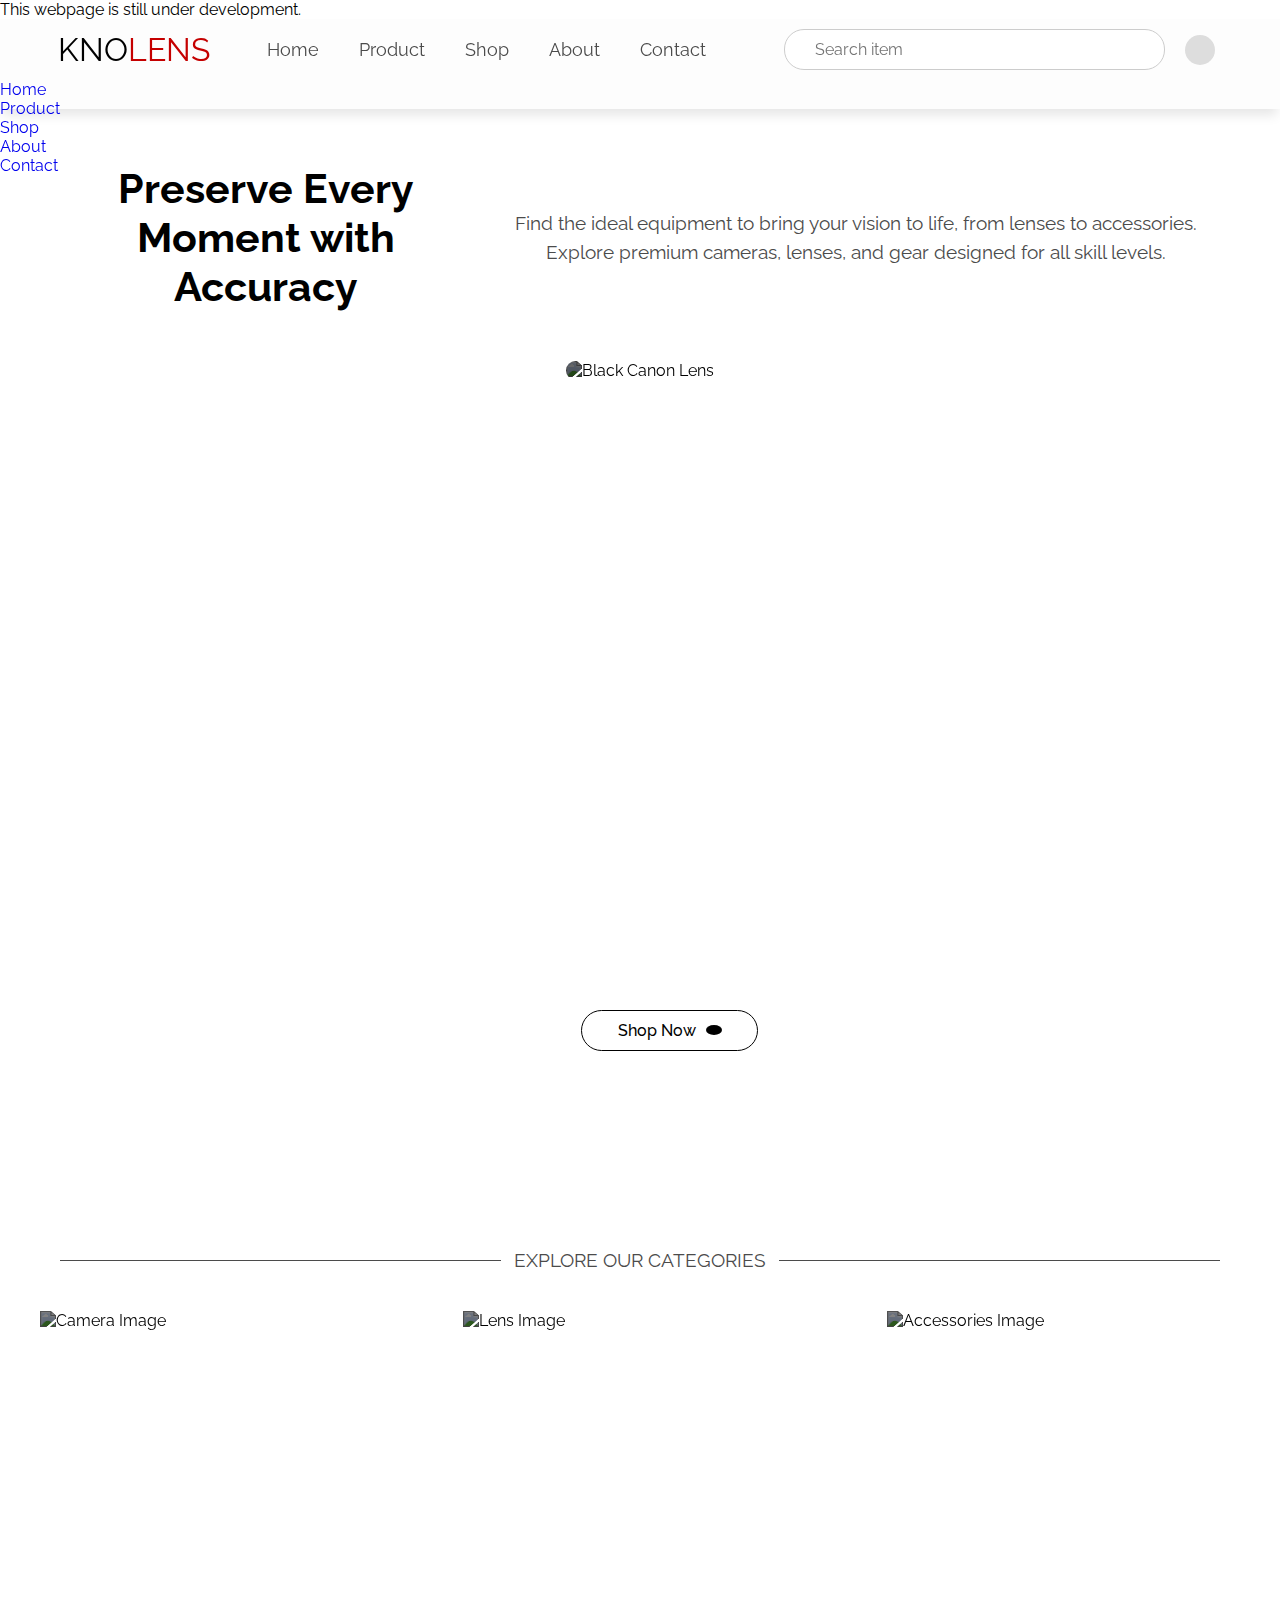
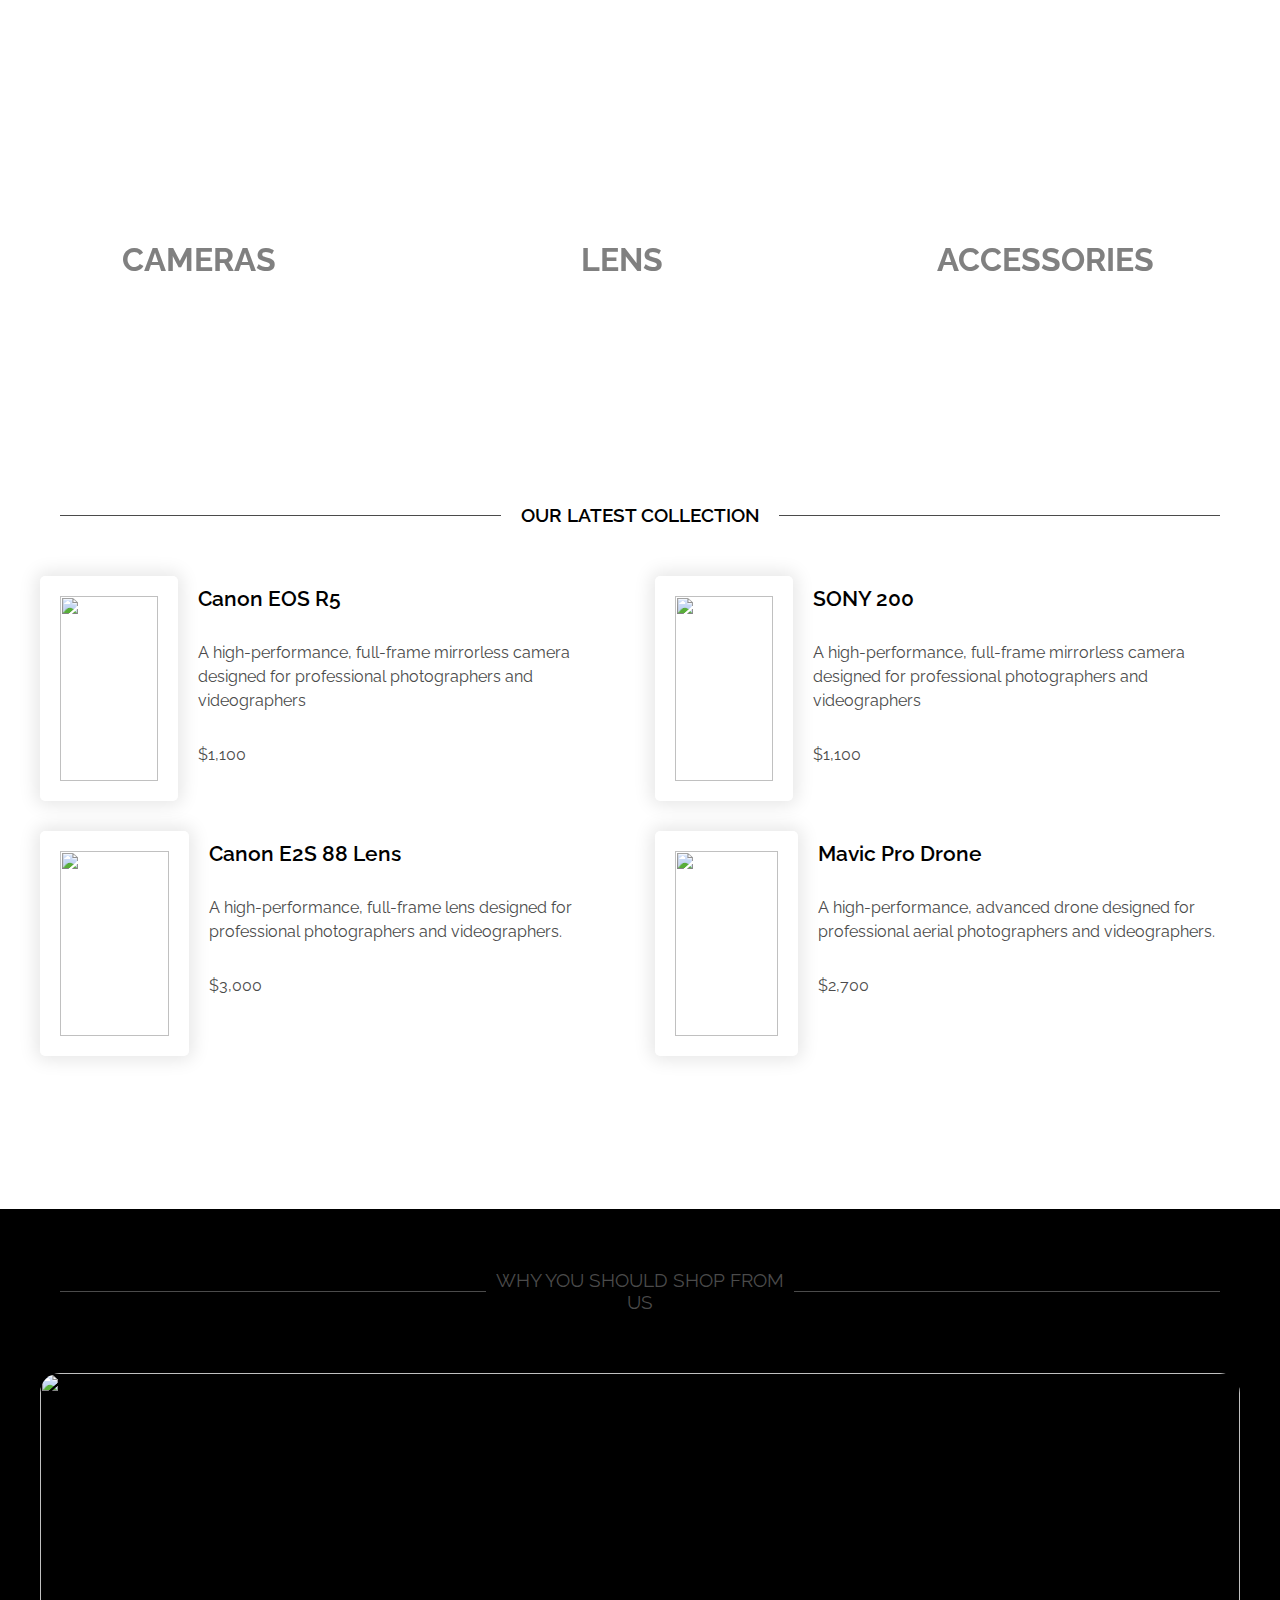
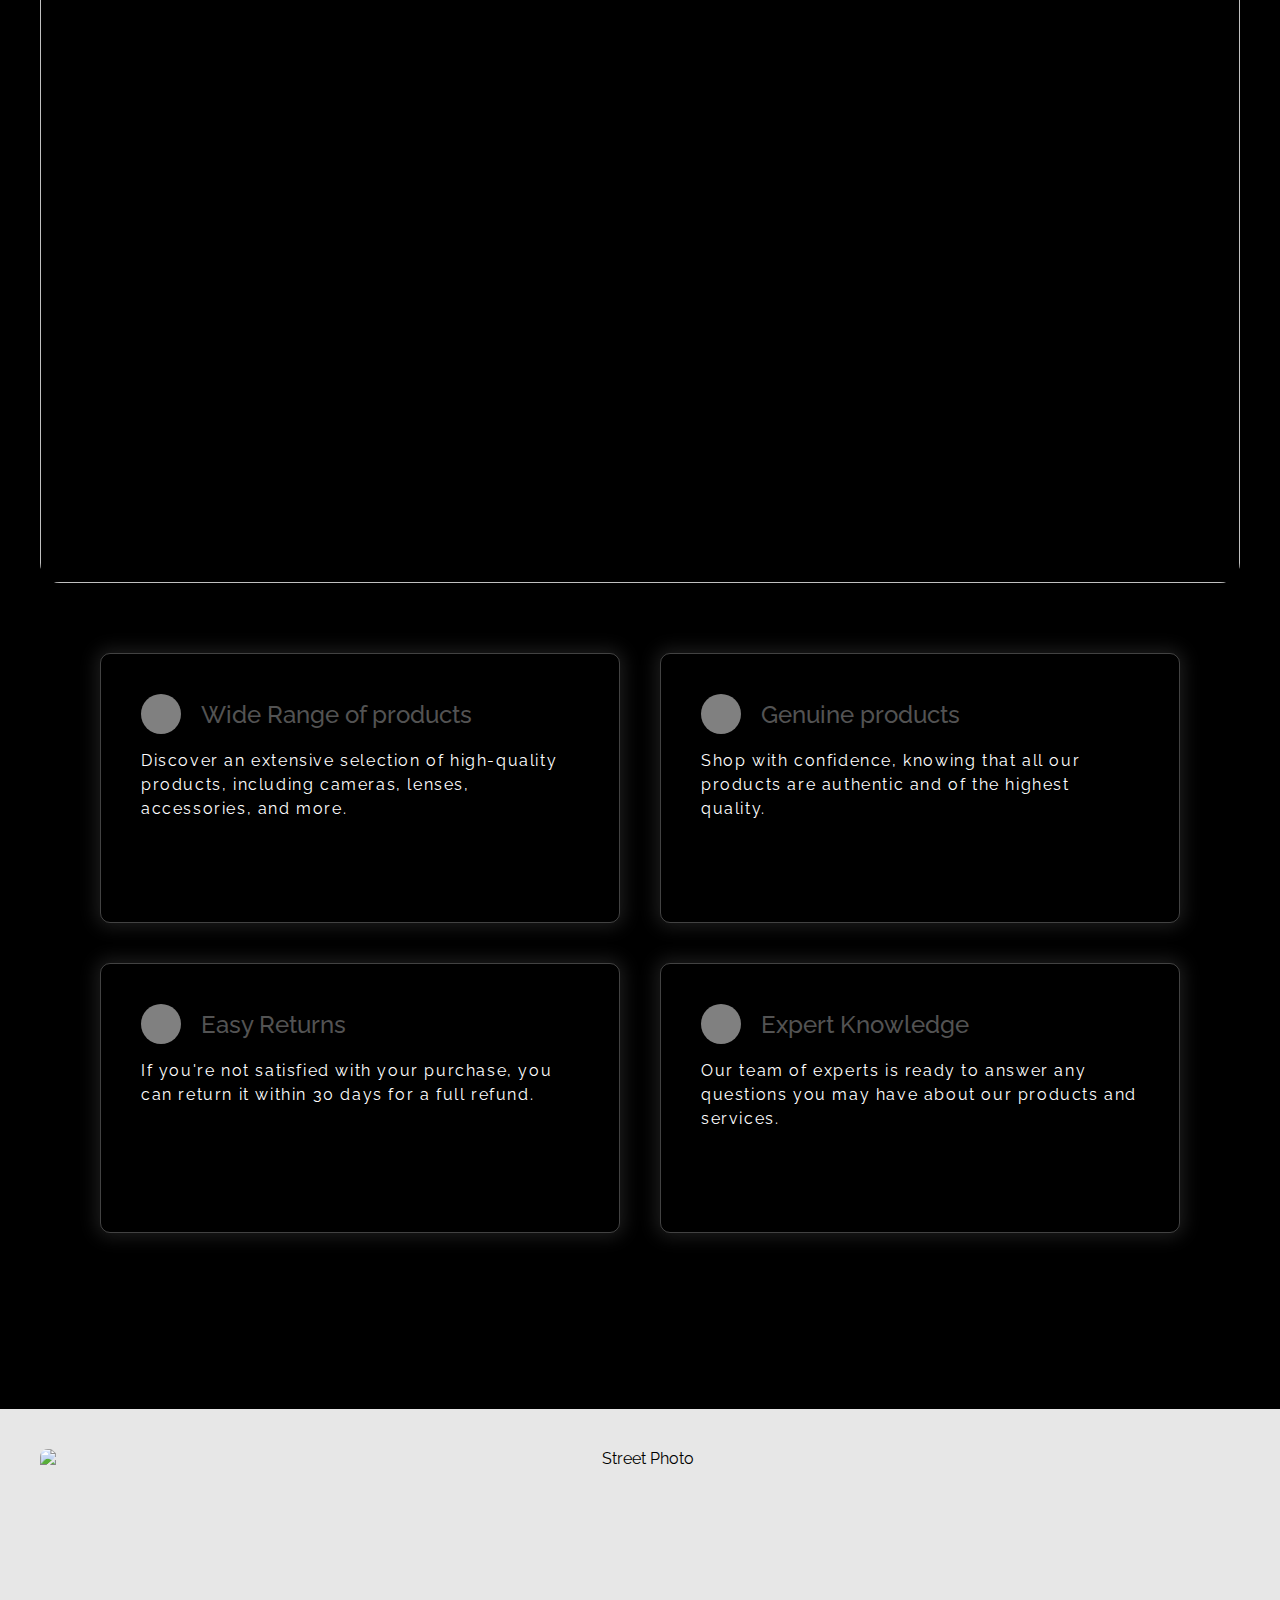
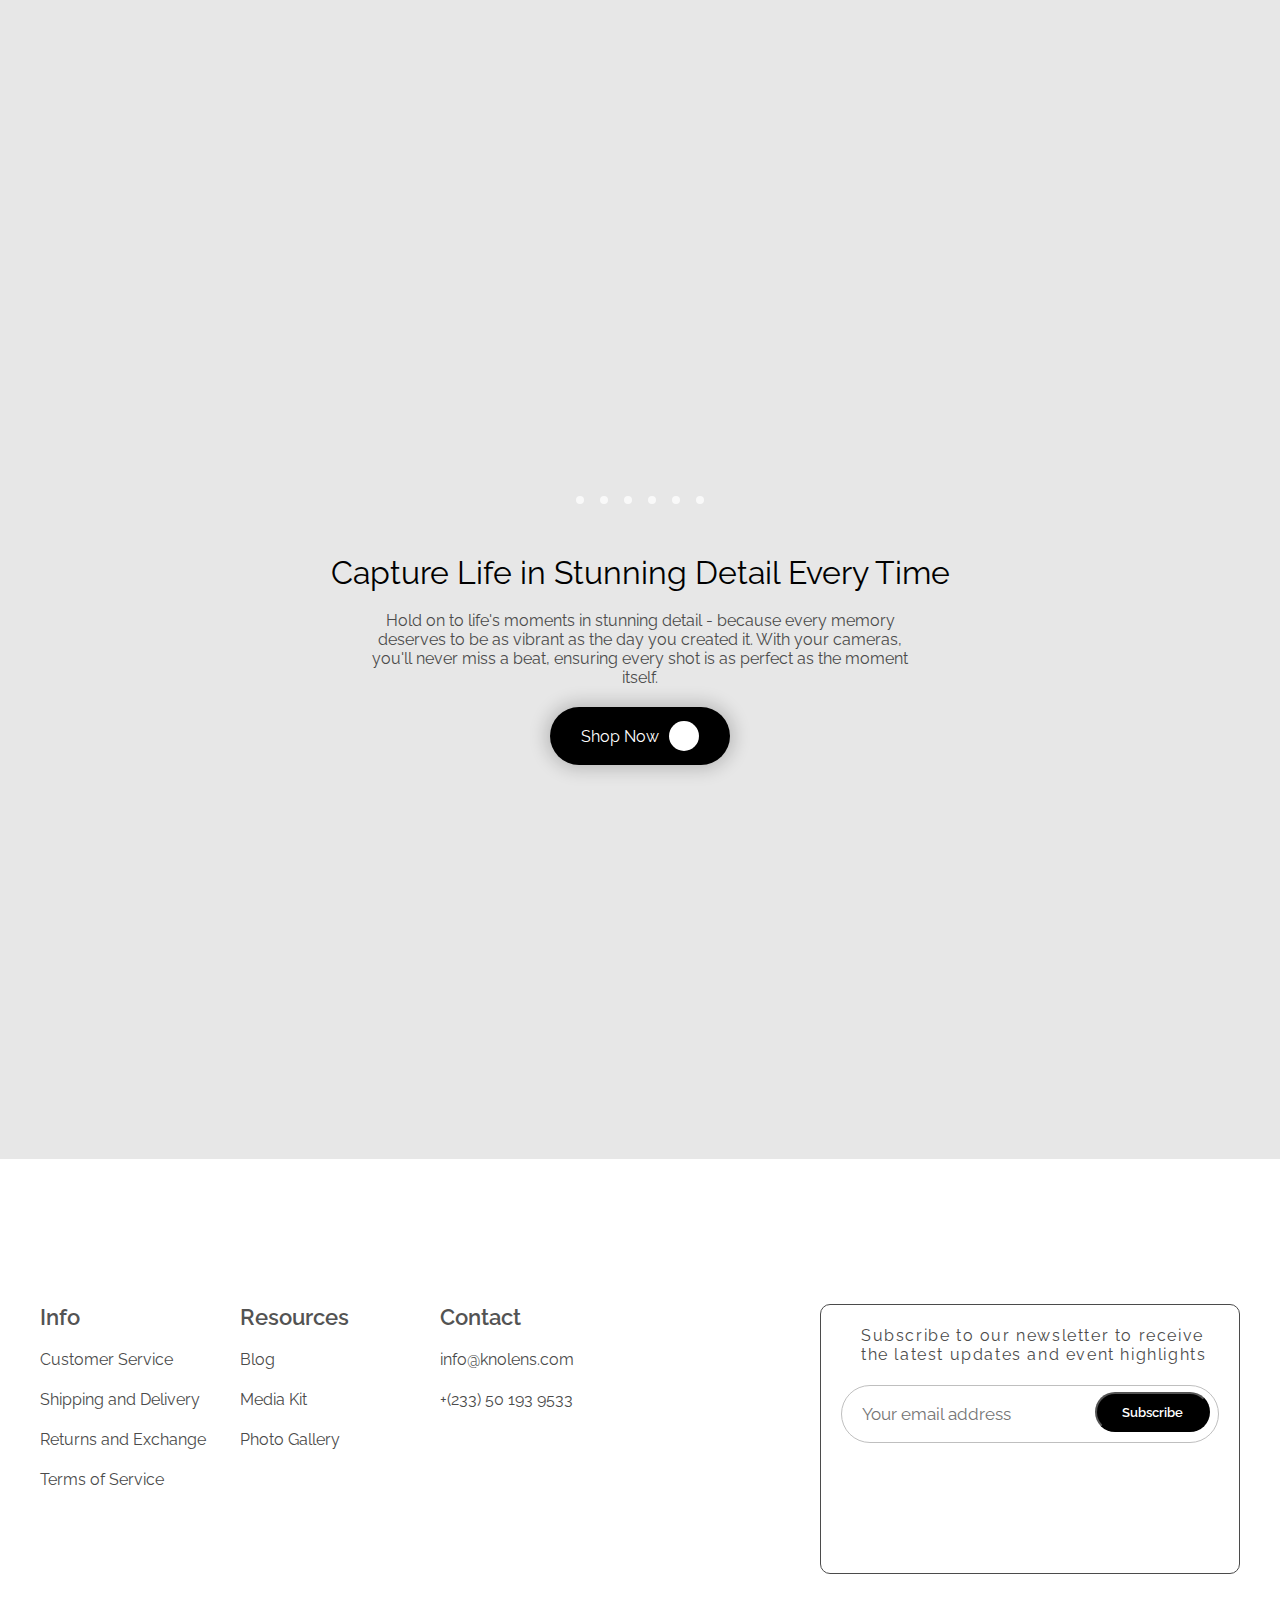
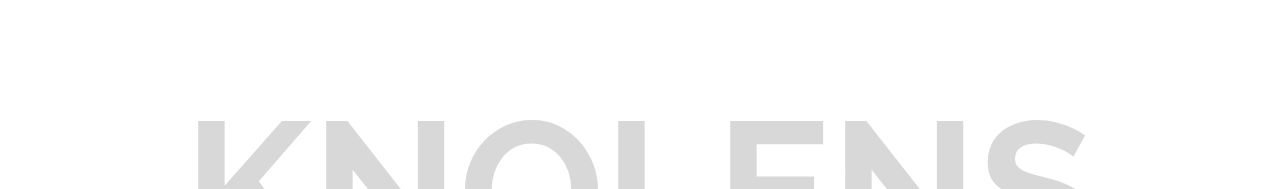
==== commit 965086a1: "Responsiveness" ====
--- a/index.html
+++ b/index.html
@@ -13,14 +13,17 @@
     <title>Knolens</title>
 </head>
 <body>
-    
+    <div class="message">
+        <p>This webpage is still under development.</p>
+        <i class="fa-solid fa-x" id="close"></i>
+    </div>
     <header>
         <nav class="header_container">
             <div class="navbar">
                 <div class="hamburger" id="hamburger">
                     <i class="fa-solid fa-bars"></i>
                 </div>
-                <div class="logo"><a href="#">KNO<span>LENS</span></a></div>
+                <div class="logo"><a href="index.html">KNO<span>LENS</span></a></div>
                 
                 <ul class="nav-links">
                     <li><a href="#">Home</a></li>
@@ -120,8 +123,6 @@
                             <p>A high-performance, full-frame mirrorless camera designed for professional photographers and videographers</p>
                             <p>$1,100</p>
                         </div>
-
-                        
 
                     </div>
                     <div class="collection_item">
--- a/mediaQuery.css
+++ b/mediaQuery.css
@@ -63,13 +63,18 @@
 @media only screen and (max-width: 1520px){
     .header_container{
         padding: 0 40px;
-        background-color: red;
-    }
-    .searchBar{
-        display: flex;
-        align-items: center;
-        justify-content: center;
-    }
+    }
+
+    .search-user{
+        height: 100%;
+        padding: 0 0 0 20px;
+        width: 40%;
+    }
+   
+    .search-user input{
+        width: 80%;
+    }
+
     .categories{
         height: 95vh;
     }
@@ -79,28 +84,47 @@
     }
 
     .collection{
-        background-color: green;
         height: 85vh;
     }
 
     .fl ul li a{
         letter-spacing: 0;
     }
-}
-
-@media only screen and (max-width: 1262px){
-    .header_container{
-        padding: 0px;
-        background-color: yellow;
-    }
-
-    .collection{
-        background-color: green;
-        height: 90vh;
-    }
 
     .footer_right{
         width: 35%;
+    }   
+}
+
+@media only screen and (max-width: 1400px){
+    .header_container{
+        padding: 0px;
+    }
+
+    .nav-links{
+    padding: 0 20px;
+    }
+}
+
+@media only screen and (max-width: 1262px){
+    .header_container{
+        padding: 0px;
+    }
+
+    .collection{
+        height: 90vh;
+    }
+
+    .carousel_section{
+        height: 140vh;
+    }
+
+    .line{
+        width: 30%;
+    }
+
+    .footer_right{
+        width: 35%;
     }
 
     .fl ul li a{
@@ -112,23 +136,41 @@
 @media only screen and (max-width: 1150px){
     .header_container{
         padding: 0px;
-        background-color: blue;
     }
 
     .collection{
-        background-color: green;
         height: 90vh;
     }
 
     .footer_links{
         width: 60%;
     }
+
+    .footer_right{
+        width: 50%;
+    }
+
+    .subscribe_input button{
+        text-align: center;
+        width: 13%;
+    }
+
+    .carousel_section{
+        height: 130vh;
+    }
 }
 
 @media only screen and (max-width: 1084px){
     .header_container{
         padding: 0px;
-        background-color: purple;
+    }
+
+    .nav-links{
+    padding: 0 20px;
+    }
+
+    .nav-links li a{
+        font-size: 17px;
     }
 
     .hero_top{
@@ -170,7 +212,6 @@
     }
 
     .collection{
-        background-color: green;
         height: 80vh;
     }
 
@@ -182,82 +223,20 @@
         height: 60vh;
     }
 
+    .carousel_section{
+        height: 120vh;
+    }
+
     .carousel_btn{
         width: 18%;
     }
 
-}
-
-@media only screen and (max-width: 1000px){
-    .header_container{
-        padding: 0px;
-        background-color: pink;
-    }
-
-    .hero_btn{
-        width: 18%;
-    }
-
-    .footer_links{
-        width: 50%;
-    }
-
-    .subscribe{
-        width: 100%;
-    }
-
-    .subscribe_input button{
-        width: 11%;
-    }
-}
-
-@media only screen and (max-width: 900px){
-    .header_container{
-        padding: 0px;
-        background-color: orange;
-    }
-
-    .hero_btn{
-        width: 20%;
-    }
-
-    .categories{
-        height: 230vh;
-    }
-
-    .categories_img{
-        display: flex;
-        flex-direction: column;
-    }
-
-    .collection{
-        height: 120vh;
-    }
-
-    .collection_grid{
-        display: flex;
-        flex-direction: column;
-    }
-
-    .shop{
-        height: 270vh;
-    }
-
-    .grid_container{
-        display: flex;
-        flex-direction: column;
-    }
-
-    .carousel_section{
-        height: 110vh;
-    }
-
     .carousel_content{
         width: 100%;
     }
 
-    .carousel_btn{
-        width: 20%;
+    .grid_items{
+        height: 33vh;
     }
 
     .footer{
@@ -286,6 +265,291 @@
         right: 80px;
     }
 
+
+
+}
+
+@media only screen and (max-width: 1000px){
+    .header_container{
+        padding: 0px;
+    }
+
+    .nav-links{
+        gap: 20px;
+    }
+
+    .nav-links li a{
+        font-size: 17px;
+    }
+
+    .hero_btn{
+        width: 18%;
+    }
+
+    .categories{
+        height: 65vh;
+    }
+
+    .category_item{
+        height: 40vh;
+    }
+
+    .categories_img{
+        gap: 40px;
+    }
+
+
+    .category_text h3{
+        font-size: 1.4rem;
+    }
+
+    .collection_img{
+        height: 15vh;
+        padding: 0;
+        width: 90%;
+    }
+
+    .collection_img img{
+        object-fit: contain;
+    }
+
+    .line{
+        width: 25%;
+    }
+
+    .shop{
+        height: 220vh;
+    }
+
+    .grid_items{
+        height: 40vh;
+    }
+
+    .carousel_section{
+        height: 110vh;
+    }
+
+    .carousel_content{
+        width: 100%;
+    }
+
+    .subscribe{
+        width: 100%;
+    }
+
+    .subscribe_input button{
+        width: 11%;
+    }
+
+    .footer{
+        padding: 50px;
+        height: 95vh;
+    }
+
+    .footer_content{
+        display: flex;
+        flex-direction: column; 
+        height: 70vh;
+        padding: 0;
+    }
+
+    .footer_links{
+        width: 100%;
+        text-align: center;
+    }
+
+    .footer_right{
+        width: 100%;
+    }
+
+    .subscribe_input button{
+        width: 30%;
+        right: 80px;
+    }
+
+    .footer_logo h1{
+        font-size: 10rem;
+    }
+}
+
+@media only screen and (max-width: 900px){
+    .header_container{
+        padding: 0px 0px;
+    }
+
+    .hamburger{
+        display: block;
+        margin-right: 20px;
+        cursor: pointer;
+    }
+
+    .hamburger i{
+        font-size: 20px;
+        color: var(--primary-color);
+        transition: .3s ease-in-out;
+    }
+
+    .hamburger i:hover{
+        color: var(--secondary-color);
+    }
+
+
+    .side_menu{
+        display: block;
+        width: 100%;
+        background-color: #ffffff;
+        height: 50vh;
+        padding: 10px 0 !important;
+        backdrop-filter: blur(50px);
+        z-index: 10;
+        border-top: 2px solid #b1b1b1;
+        position: absolute;
+        transition: .7s ease-in-out;
+        
+    }
+
+    .hide{
+        left: -1000px;
+    }
+
+    .show{
+        left: 0 !important;
+    }
+
+    .side_menu ul{
+        display: flex;
+        flex-direction: column;
+        align-items: center;
+        gap: 40px;
+    }
+
+    .side_menu li{
+        list-style: none;
+    }
+
+    .side_menu li a{
+        text-decoration: none;
+        color: #000000;
+        padding: 10px;
+        font-size: 1.4rem;
+        position: relative;
+    }
+
+    .side_menu li a::after{
+        content: '';
+        position: absolute;
+        width: 0;
+        height: 2px;
+        background-color: #000000;
+        transition: width 0.5s;
+        left: 0;
+        bottom: -4px;
+    }
+
+    .side_menu li a:hover::after{
+        width: 100%;
+    }
+
+    .nav-links{
+        display: none;
+    }
+
+    .search-user{
+        flex-grow: 1;
+        justify-content: flex-end;
+    }
+
+    .hero_btn{
+        width: 25%;
+    }
+
+    .line{
+        width: 20%;
+    }
+
+    .categories{
+        height: 220vh;
+        animation-range: entry 0% cover 25%;
+    }
+
+    .categories_img{
+        display: flex;
+        flex-direction: column;
+    }
+
+    .category_item{
+        height: 60vh;
+    }
+ 
+    .category_text h3{
+        font-size: 2rem;
+    }
+
+    .collection{
+        height: 145vh;
+    }
+
+    .collection_grid{
+        display: flex;
+        flex-direction: column;
+    }
+
+    .collection_img{
+        width: 40%;
+        height: 26vh;
+    }
+
+    .shop{
+        height: 265vh;
+    }
+
+    .grid_container{
+        display: flex;
+        flex-direction: column;
+    }
+
+    .grid_items{
+        height: 30vh;
+    }
+
+    .carousel_section{
+        height: 110vh;
+    }
+
+    .carousel_content{
+        width: 100%;
+    }
+
+    .carousel_btn{
+        width: 23%;
+    }
+
+    .footer{
+        padding: 50px;
+        height: 95vh;
+    }
+
+    .footer_content{
+        display: flex;
+        flex-direction: column; 
+        height: 70vh;
+        padding: 0;
+    }
+
+    .footer_links{
+        width: 100%;
+        text-align: center;
+    }
+
+    .footer_right{
+        width: 100%;
+    }
+
+    .subscribe_input button{
+        width: 30%;
+        right: 80px;
+    }
+
 }
 
 @media (max-width: 768px) {
@@ -309,4 +573,109 @@
     .hero_btn{
         width: 25%;
     }
+}
+
+@media only screen and (min-width: 414px) and (max-width: 736px) {
+    .header_container{
+        padding: 0 5px;
+        background-color: #22ff00;
+        height: 9vh;
+    }
+
+    .logo{
+        background-color: aqua;
+        display: flex;
+        align-items: center;
+    }
+
+    .search-user input{
+        display: none;
+    }
+
+    .hero{
+        padding-left: 20px;
+        padding-right: 20px;
+        padding-top: 13vh;
+        background-color: aquamarine;
+        height: 85vh;
+    }
+
+    .hero_top{
+        display: flex;
+        flex-direction: column;
+        background-color: aliceblue;
+        width: 100%;
+    }
+
+    .hero_top h1{
+        background-color: red;
+        font-size: 33px;
+        text-align: center;
+    }
+
+    .hero_top p{
+        background-color: blue;
+        width: 100%;
+        text-align: center;
+        font-size: 16px;
+    }
+
+    .hero_image{
+        height: 70%;
+    }
+
+    .hero_btn{
+        width: 40%;
+        left: 30%;
+    }
+
+    .categories{
+        animation-range: entry 0% cover 25%;
+        height: 140vh;
+        padding: 25px;
+    }
+
+    .categories_top, .collection_top{
+        justify-content: center;
+        background-color: red;
+        text-align: center;
+    }
+
+    .category_item{
+        height: 37vh;
+
+    }
+
+    .line{
+        display: none;
+
+    }
+
+    .category_text{
+        background-color: red;
+        width: 100%;
+        margin-left: 20px;
+    }
+
+    .collection{
+        background-color: black;
+
+    }
+
+    .collection_item{
+        display: flex;
+        flex-direction: column;
+        border: 1px solid rgb(119, 119, 119);
+
+    }
+
+    .collection_img{
+        width: 100%;
+        height: 20vh;
+    }
+
+    .item_description{
+        margin-top: 20px;
+    }
+
 }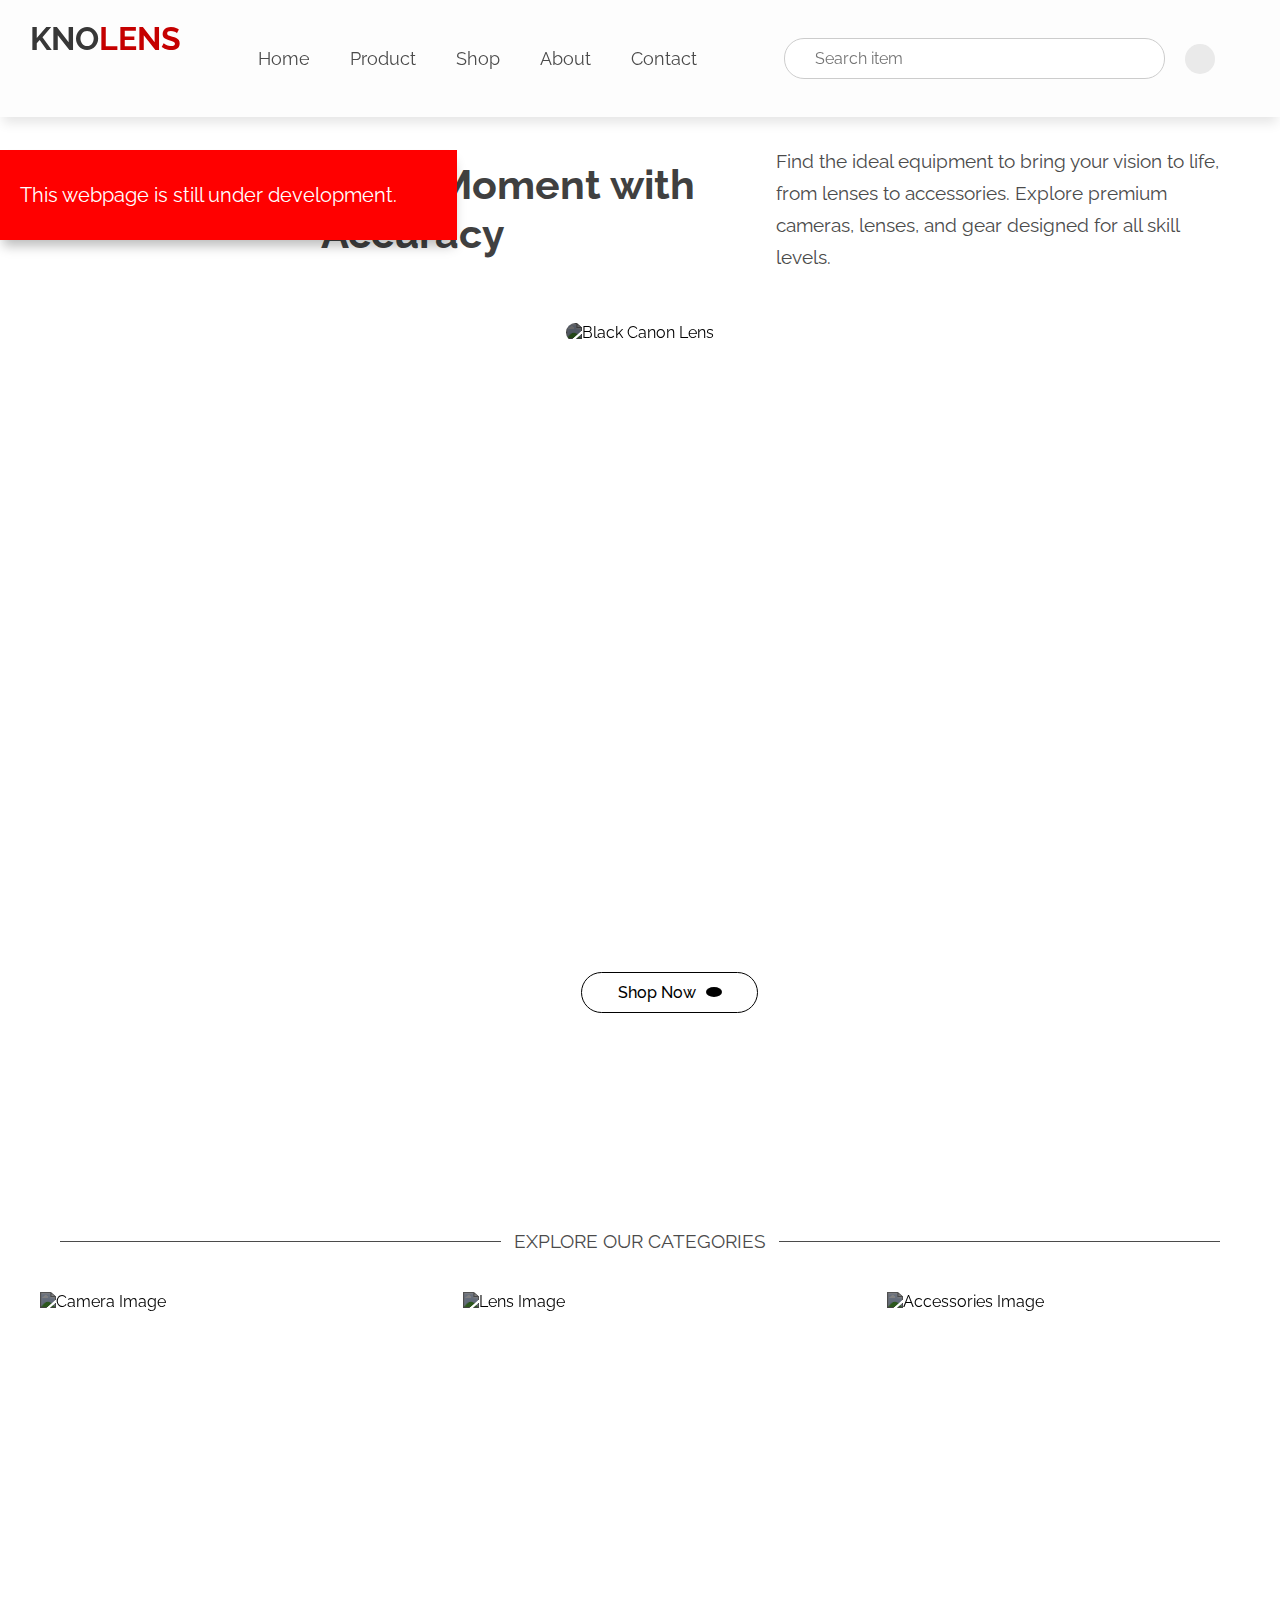
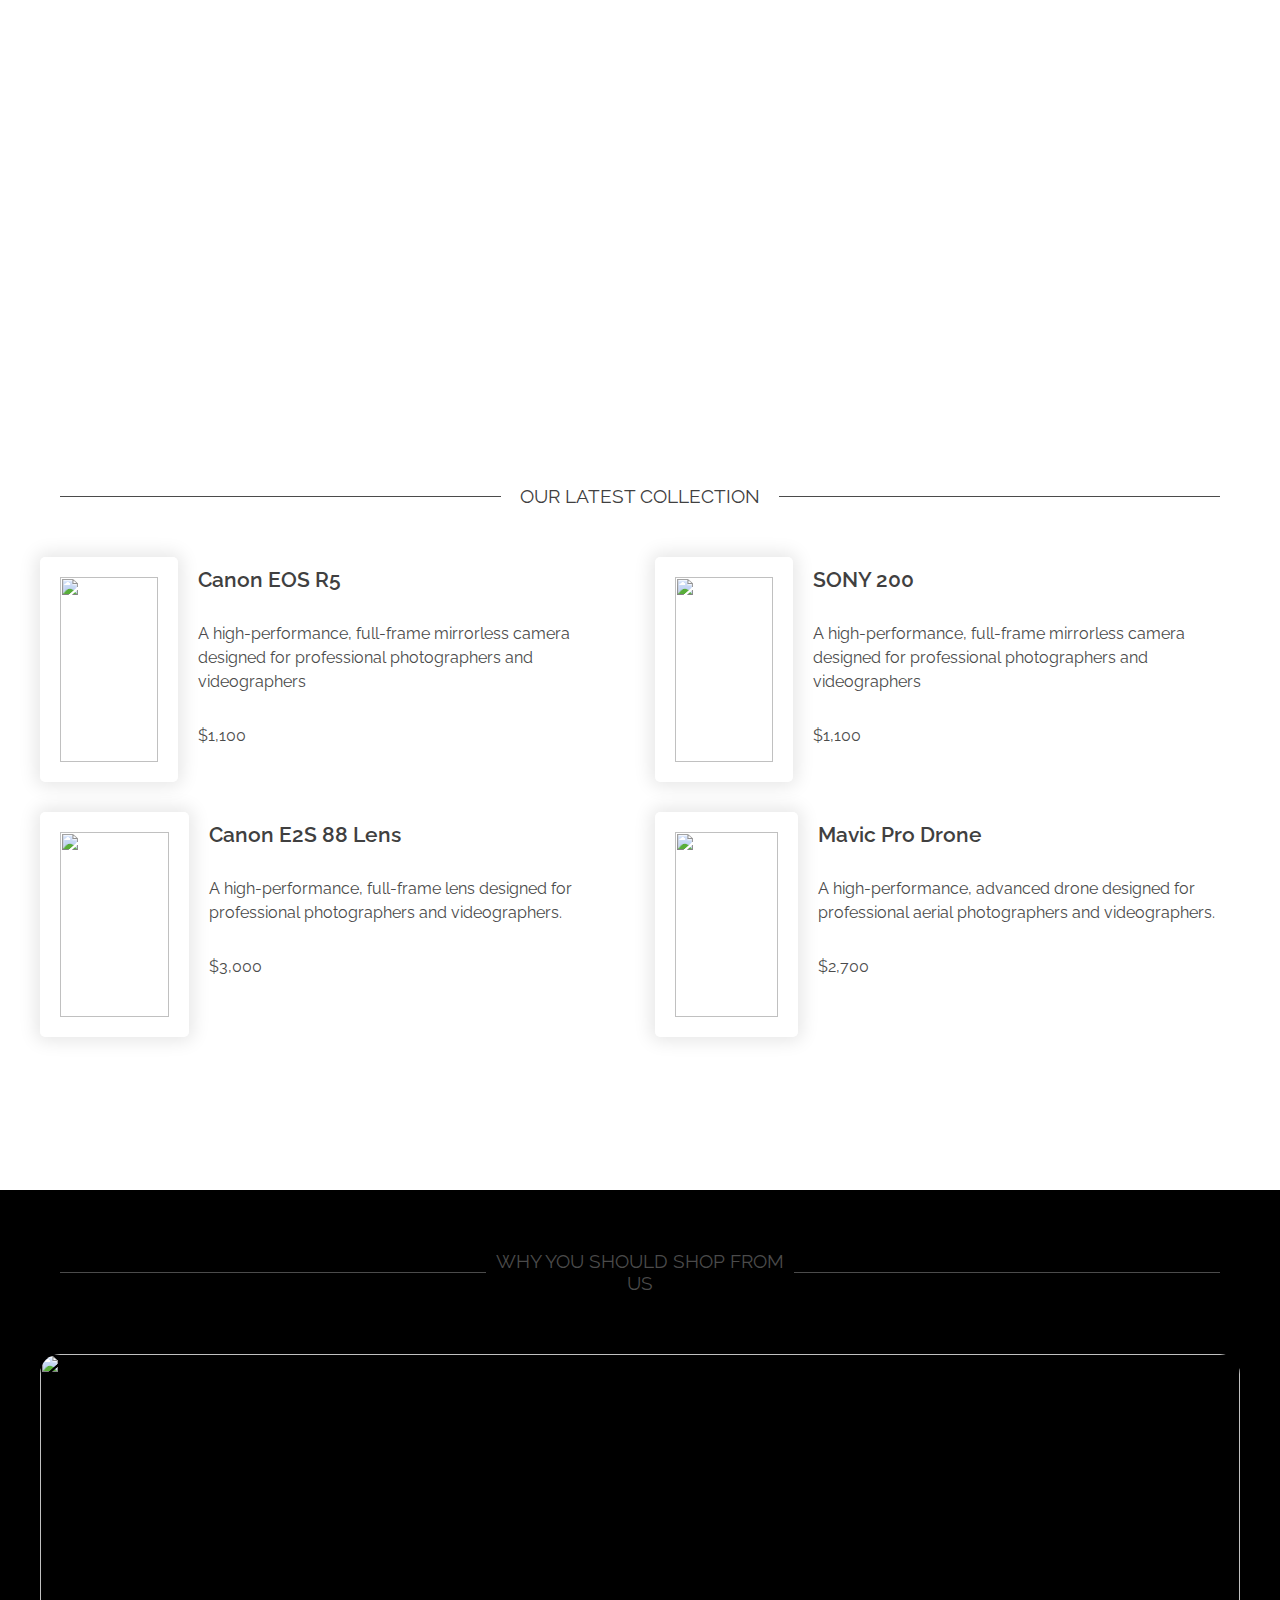
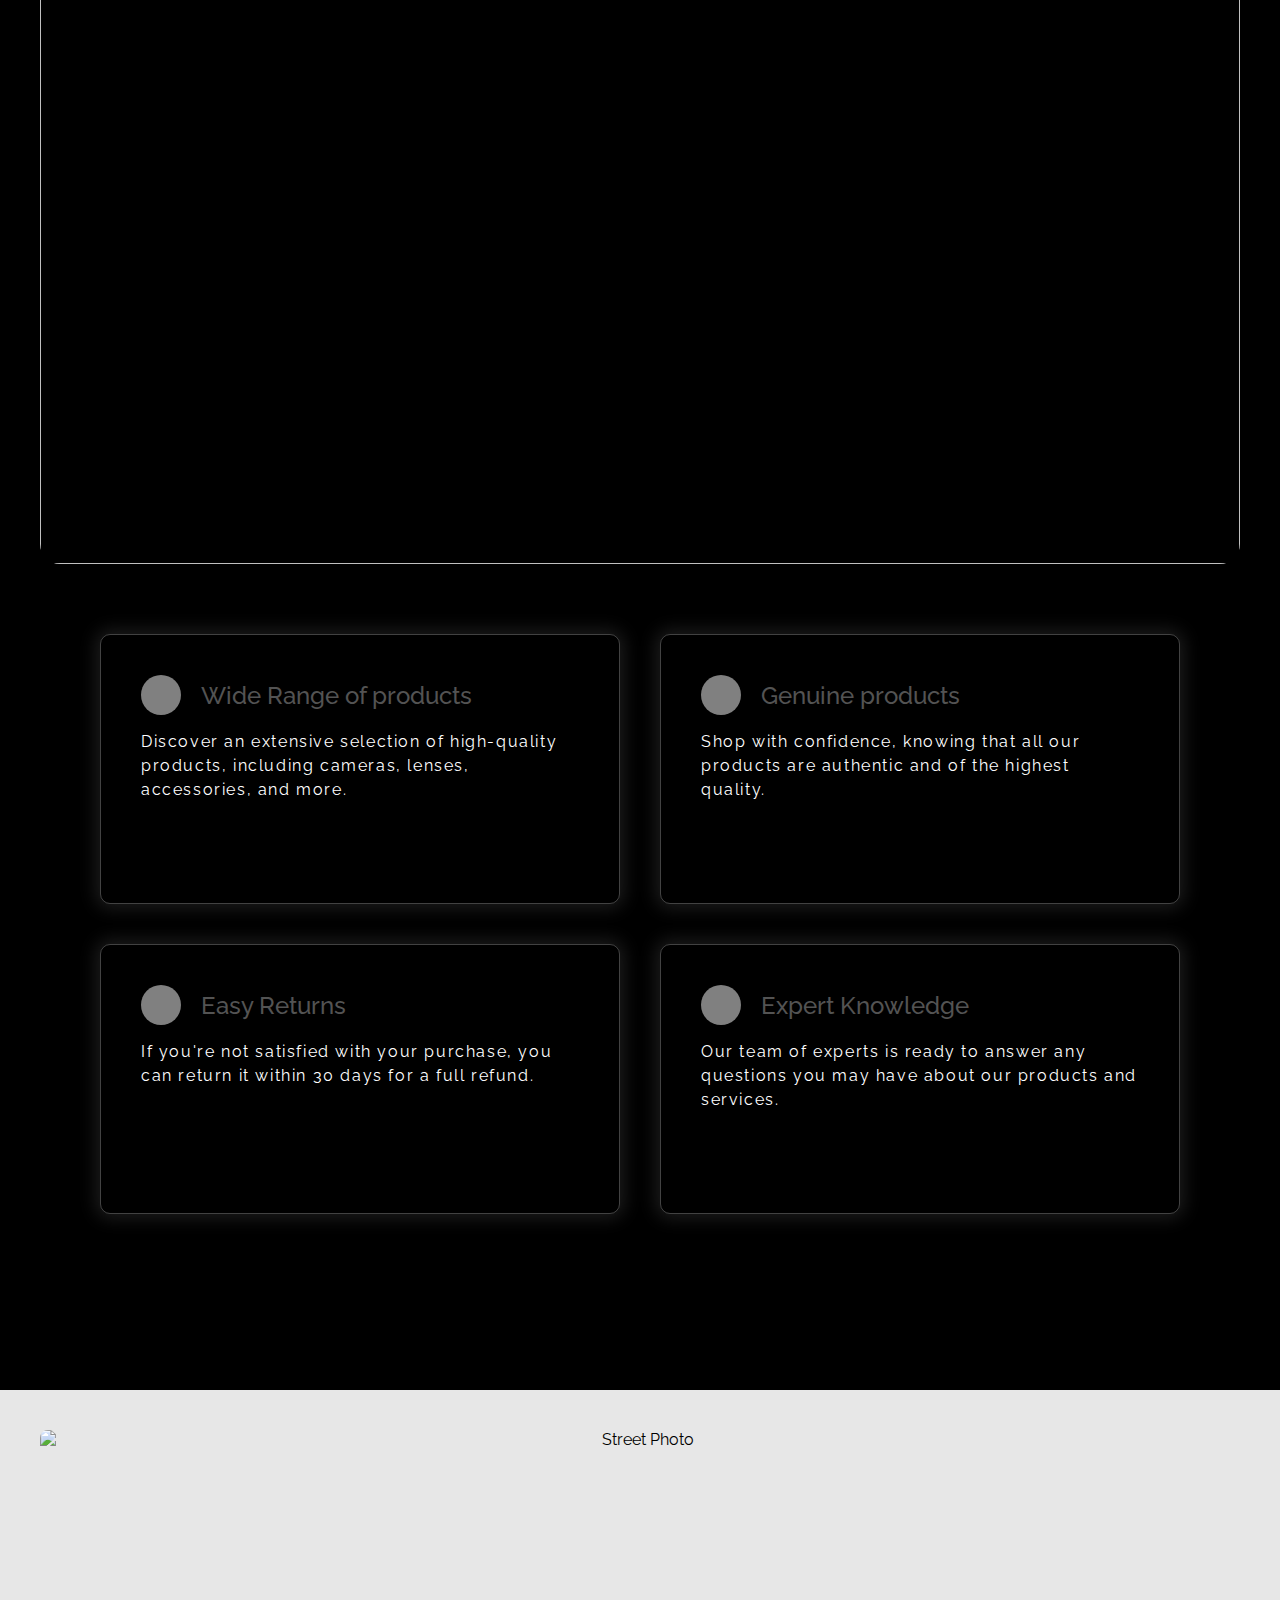
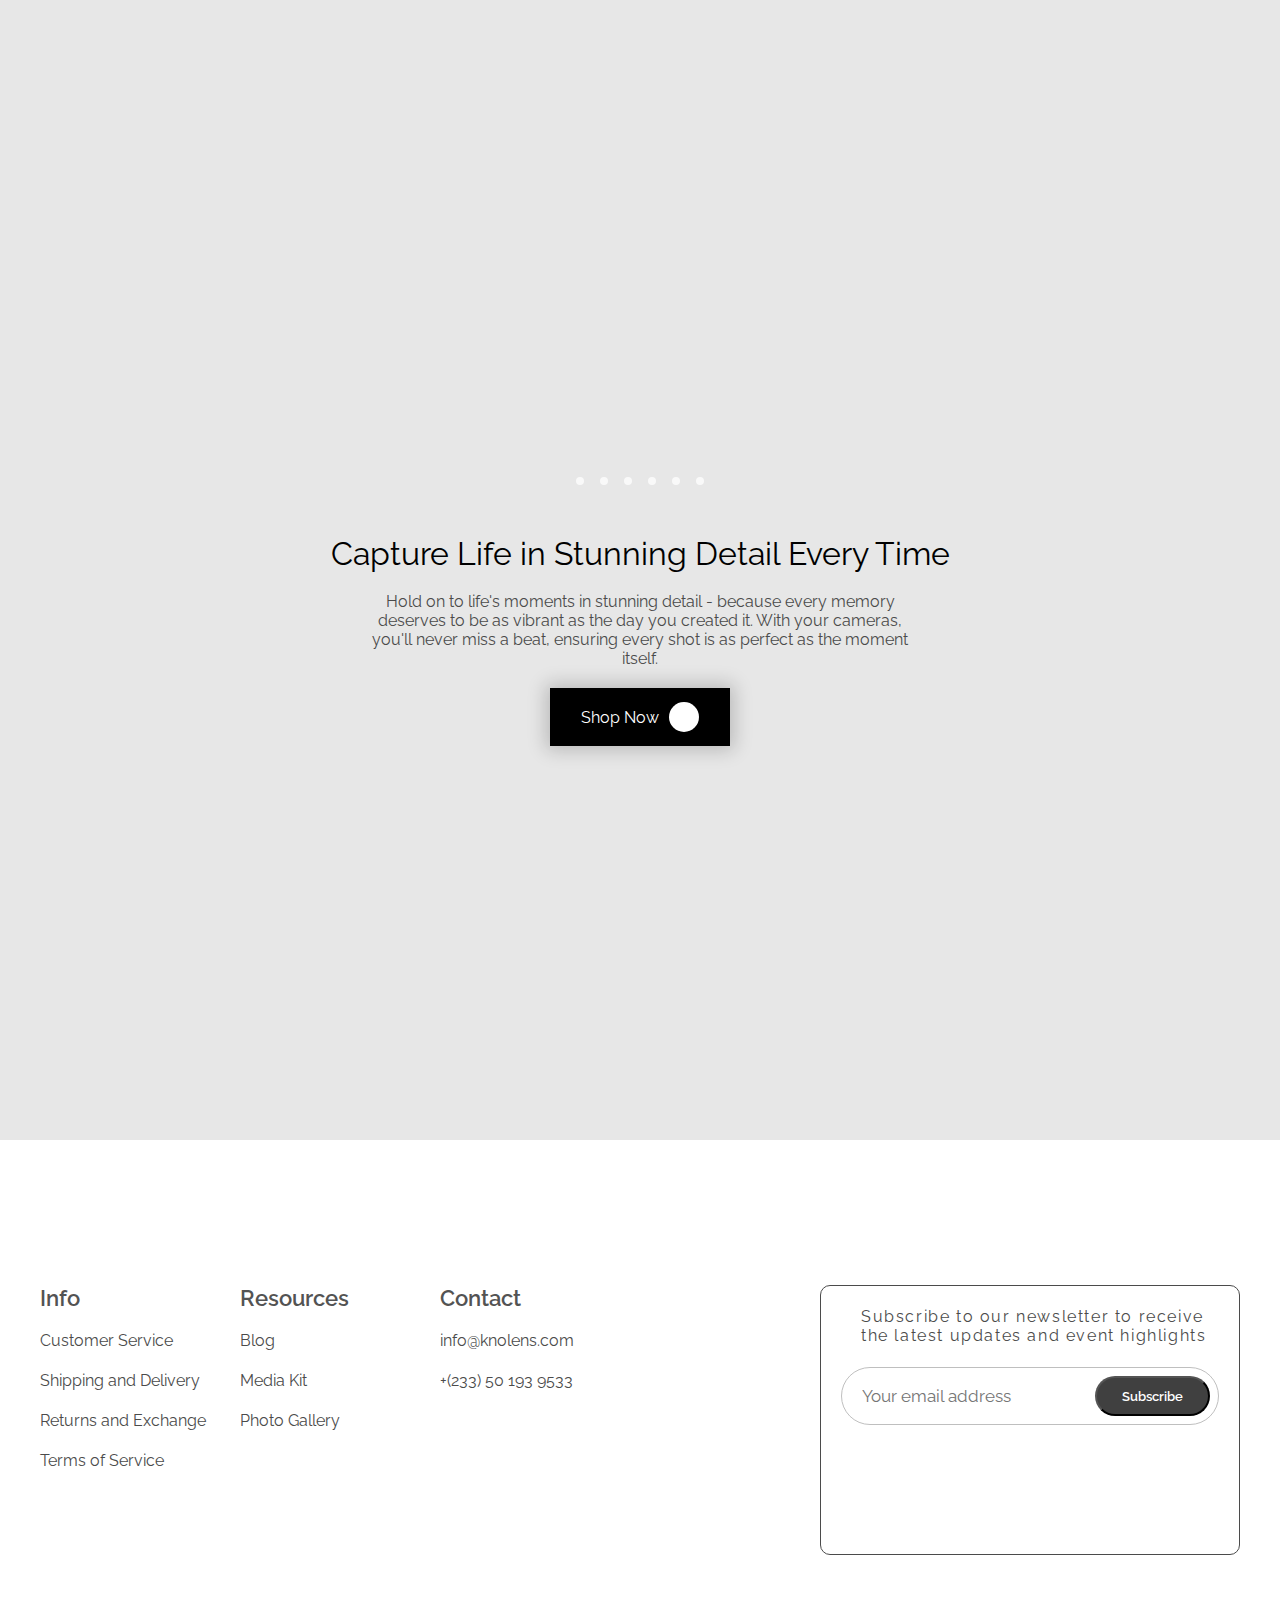
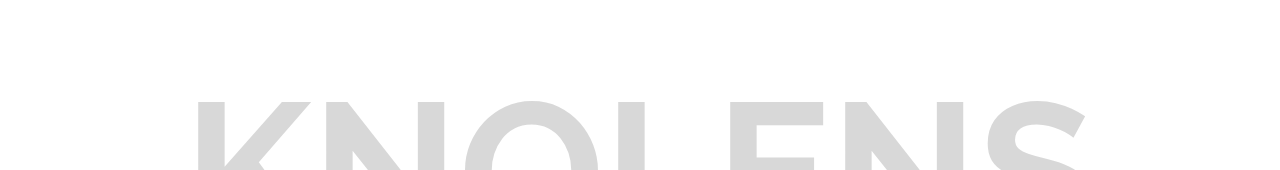
==== commit 32865e10: "Responsiveness" ====
--- a/index.html
+++ b/index.html
@@ -260,7 +260,7 @@
                 <div class="footer_links">
                     <div id="info" class="fl">
                         <h2>Info</h2>
-                        <ul>
+                        <ul class="info--links">
                             <li><a href="">Customer Service</a></li>
                             <li><a href="">Shipping and Delivery</a></li>
                             <li><a href="">Returns and Exchange</a></li>
@@ -269,7 +269,7 @@
                     </div>
                     <div id="resources" class="fl">
                         <h2>Resources</h2>
-                        <ul>
+                        <ul class="resources--links">
                             <li><a href="">Blog</a></li>
                             <li><a href="">Media Kit</a></li>
                             <li><a href="">Photo Gallery</a></li>
@@ -277,7 +277,7 @@
                     </div>
                     <div id="contact" class="fl">
                         <h2>Contact</h2>
-                        <ul>
+                        <ul class="contact--links">
                             <li><a href="">info@knolens.com</a></li>
                             <li><a href="">+(233) 50 193 9533</a></li>
                         </ul>
--- a/style.css
+++ b/style.css
@@ -13,6 +13,33 @@
 body{
     scroll-behavior: smooth;
     transition: .4s ease-in-out;
+    position: relative;
+}
+
+.message{
+    position: absolute;
+    margin-top: 150px;
+    background-color: rgb(255, 0, 0);
+    width: 100%;
+    max-width: max-content;
+    height: 10vh;
+    display: flex;
+    align-items: center;
+    gap: 40px;
+    padding: 0 20px;
+    box-shadow: 0px 9px 11px -3px rgba(0, 0, 0, 0.263);
+    z-index: 10;
+}
+
+.message p{
+    font-size: 20px;
+    color: #ffffff;
+}
+
+.message i{
+    font-size: 16px;
+    color: #fff;
+    cursor: pointer;
 }
 
 .darkMode{
@@ -22,13 +49,13 @@
 
 :root{
     --primary-color: #4b4b4b;
-    --secondary-color: #000000;
+    --secondary-color: #404040;
     --icon-background-color: #e2e2e290;
 }
 
 .header_container{
     width: 100%;
-    height: 10vh;
+    height: 13vh;
     padding: 10px;
     box-shadow: 0px 9px 11px -3px rgba(0,0,0,0.1);
     position: fixed;
@@ -43,14 +70,25 @@
     justify-content: space-between;
     padding: 10px 20px;
     color: #000;
+    height: 100%;
+}
+
+.hamburger{
+    display: none;
 }
 
 .logo {
     font-size: 2rem;
+    height: 100%;
+    padding: 10px;
+    text-align: center;
+    transition: .4s ease-in-out;
 }
 
 .logo a{
-    color: #000;
+    color: #373737;
+    font-weight: bold;
+    
 }
 
 .logo span{
@@ -61,6 +99,9 @@
     list-style: none;
     display: flex;
     gap: 40px;
+    height: 100%;
+    align-items: center;
+    padding: 0 25px;
     
 }
 
@@ -108,13 +149,24 @@
 }
 
 .search-user i{
-    background-color: rgb(221, 221, 221);
+    background-color: #dddddd9a;
     width: 30px;
     height: 30px;
     display: flex;
     align-items: center;
     justify-content: center;
     border-radius: 50%;
+    color: var(--primary-color);
+    transition: .3s ease-in-out;
+    cursor: pointer;
+}
+
+.search-user i:hover{
+
+}
+
+.side_menu{
+    display: none;
 }
 
 
@@ -145,7 +197,9 @@
 .hero_top p{
     font-size: 19px;
     color: var(--primary-color);
-    line-height: 1.8rem;
+    line-height: 2rem;
+    text-align: left;
+    width: 40%;
 }
 
 .hero_image{
@@ -256,7 +310,7 @@
     width: 100%;
     height: 70vh;
     transition: ease-in-out .4s;
-    filter: brightness(50%);
+   
     cursor: pointer;
     position: relative;
 }
@@ -267,10 +321,12 @@
     object-fit: cover;
     position: relative;
     transition: .3s ease-in-out;
+    filter: brightness(50%);
 }
 
 .category_item img:hover{
     border-radius: 10px;
+    filter: brightness(100%);
 }
 
 .category_item:hover{
@@ -309,7 +365,7 @@
 .collection_top h2{
     display: flex;
     align-items: center;
-    font-weight: 600;
+    font-weight: 400;
     color: var(--secondary-color)
 }
 
@@ -518,7 +574,6 @@
 }
 
 .carousel_btn{
-    border-radius: 30px;
     background-color: #000000;
     display: flex;
     align-items: center;
@@ -531,6 +586,24 @@
     box-shadow: 0px 0px 18px 4px rgba(0,0,0,0.2);
     transition: .4s ease-in-out;
     color: #ffffff;
+    position: relative;
+    z-index: 0;
+    transition: .4s ease-in-out;
+}
+
+.carousel_btn::after{
+    content: '';
+    position: absolute;
+    left: 0;
+    background-color: #ffffff;
+    height: 100%;
+    z-index: -1;
+    transition: .4s ease-out;
+    width: 0;
+}
+
+.carousel_btn:hover::after{
+    width: 100%;
 }
 
 .carousel_btn i{
@@ -542,14 +615,31 @@
     justify-content: center;
     border-radius: 30px;
     color: #000000;
-}
-
-.carousel_btn p{
+    transform: rotate(0);
+    transition: transform .4 ease-in-out, background-color 0.4s ease-in-out, color 0.4s ease-in-out;
+     
+}
+
+
+
+.carousel_btn:hover p{
+    color: #000000
+}
+
+.carousel_btn:hover i{
+    background-color: #000;
     color: #ffffff;
-}
-
-.carousel_btn:hover{
-    background-color: rgb(68, 68, 68);
+    transform: rotate(-45deg);
+    transition: transform .4s ease-in-out;
+}
+
+@keyframes rotate{
+    from{
+        transform: rotate(0deg);
+    }
+    to{
+        transform: rotate(190deg);
+    }
 }
 
 
@@ -573,7 +663,7 @@
 .footer_links{
     display: flex;
     align-items: center;
-    justify-content: space-evenly;
+    justify-content: space-between;
     width: 50%;
     height: 40vh;
 }
@@ -611,7 +701,7 @@
 
 .fl ul li a:hover{
     color: #000000;
-    margin-left: 10px;
+    text-decoration: underline;
 }
 
 .footer_right{
@@ -639,11 +729,14 @@
 }
 
 .subscribe_input{
-    height: 60px;
     padding: 20px 0;
-    margin: auto;
+    margin-top: 10px;
     width: 100%;
     height: 80px;
+    display: flex;
+    align-items: center;
+    justify-content: center;
+
 }
 
 .subscribe_input input{
@@ -653,6 +746,7 @@
     border: 1px solid #bfbfbf;
     position: relative;
     font-size: 17px;
+    
 }
 
 .subscribe_input button{
@@ -663,9 +757,9 @@
     background-color: var(--secondary-color);
     color: white;
     font-weight: 600;
-    margin-top: 7px;
     transition: .5s ease-in-out;
     cursor: pointer;
+    width: 9%;
 }
 
 .subscribe_input button:hover{
--- a/mediaQuery.css
+++ b/mediaQuery.css
@@ -578,12 +578,11 @@
 @media only screen and (min-width: 414px) and (max-width: 736px) {
     .header_container{
         padding: 0 5px;
-        background-color: #22ff00;
+        background-color: #ffffff;
         height: 9vh;
     }
 
     .logo{
-        background-color: aqua;
         display: flex;
         align-items: center;
     }
@@ -596,25 +595,21 @@
         padding-left: 20px;
         padding-right: 20px;
         padding-top: 13vh;
-        background-color: aquamarine;
-        height: 85vh;
+        height: 90vh;
     }
 
     .hero_top{
         display: flex;
         flex-direction: column;
-        background-color: aliceblue;
         width: 100%;
     }
 
     .hero_top h1{
-        background-color: red;
         font-size: 33px;
         text-align: center;
     }
 
     .hero_top p{
-        background-color: blue;
         width: 100%;
         text-align: center;
         font-size: 16px;
@@ -632,13 +627,17 @@
     .categories{
         animation-range: entry 0% cover 25%;
         height: 140vh;
-        padding: 25px;
+        padding: 35px;
     }
 
     .categories_top, .collection_top{
         justify-content: center;
-        background-color: red;
         text-align: center;
+    }
+
+    .categories_top h2, .collection_top h2, .shop_top h2{
+       text-align: center;
+       font-size: 24px;
     }
 
     .category_item{
@@ -652,20 +651,19 @@
     }
 
     .category_text{
-        background-color: red;
         width: 100%;
         margin-left: 20px;
     }
 
     .collection{
-        background-color: black;
+        height: 225vh;
 
     }
 
     .collection_item{
         display: flex;
         flex-direction: column;
-        border: 1px solid rgb(119, 119, 119);
+        border: 1px solid #e3e3e3;
 
     }
 
@@ -678,4 +676,116 @@
         margin-top: 20px;
     }
 
+    .shop{
+        height: 210vh;
+        padding: 20px;
+    }
+
+    .shop_item_header h2{
+        font-size: 18px;
+        width: 80%;
+        height: 45px;
+        display: flex;
+        align-items: center;
+       
+    }
+
+    .video{
+        height: 32vh;
+    }
+
+    .grid_container{
+        display: flex;
+        flex-direction: column;
+        padding: 20px 15px;
+    }
+
+    .carousel_section{
+        padding: 20px;
+        height: 100vh;
+        padding-top: 50px
+    }
+
+    .carousel_content{
+        margin-top: 20px;
+        padding: 10px;
+    }
+
+    .carousel_content p{
+        text-align: center;
+        line-height: 1.6rem;
+    }
+
+    .carousel_btn{
+        margin-top: 20px;
+        width: 40%;
+    }
+
+    .slider{
+        width: 100%;
+        height: 40vh;
+    }
+
+    .slider img{
+        width: 100%;
+        height: 100%;
+        object-fit: cover;
+    }
+    
+    .footer{
+        padding: 60px 20px;
+        height: 140vh;
+    }
+
+    .footer_content{
+        display: flex;
+        flex-direction: column; 
+        gap: 250px;
+    }
+
+    .footer_links{
+        display: flex;
+        flex-direction: column;
+        align-items: flex-start;
+        gap: 40px;
+       
+    }
+
+    .info--links, .resources--links, .contact--links{
+       width: 100%;
+    }
+
+    .fl{
+        padding: 0;
+        margin: 0;
+    }
+
+    .fl h2{
+        text-align: left;
+        font-size: 26px;
+    }
+
+    .fl ul{
+        width: 100%;
+        margin: 0;
+        padding: 0;
+        text-align: left;
+    }
+
+    .footer_right{
+        margin-top: 60px;
+    }
+
+    .subscribe_input button{
+        width: 30%;
+        right: 55px;
+    }
+
+    .footer_logo h1{
+        font-size: 60px;
+        margin-bottom: 20px;
+    }
+
+
+
 }